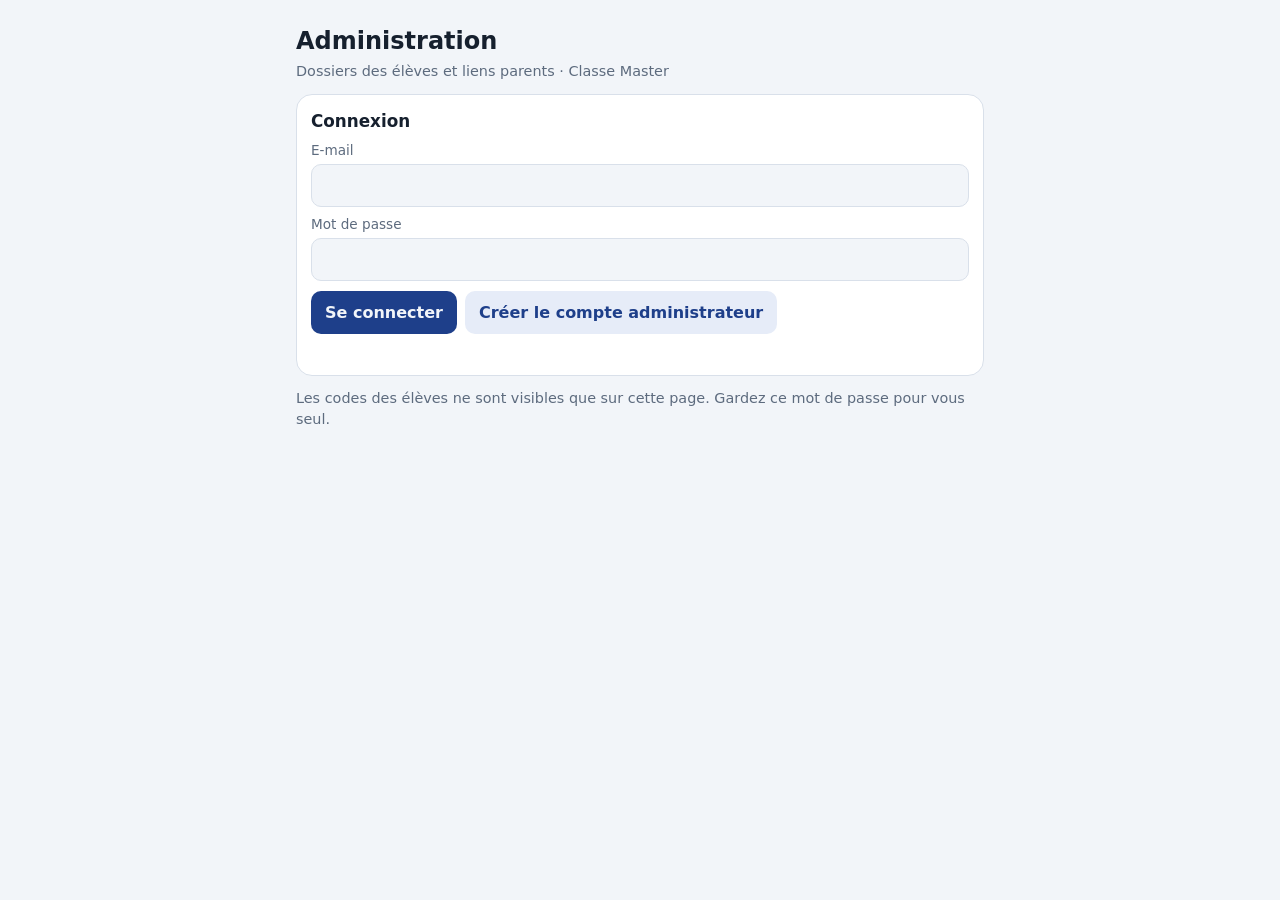
==== admin.html @ 484a2752 "Add files via upload" ====
<!DOCTYPE html>
<html lang="fr">
<head>
<meta charset="utf-8">
<meta http-equiv="Content-Security-Policy" content="default-src 'self'; script-src 'self' 'unsafe-inline'; style-src 'self' 'unsafe-inline' https://fonts.googleapis.com; font-src 'self' https://fonts.gstatic.com; img-src 'self' data: blob:; connect-src 'self' https://wnlsxtmekyvtizdwxxuc.supabase.co wss://wnlsxtmekyvtizdwxxuc.supabase.co; object-src 'none'; base-uri 'self'; form-action 'self'">
<meta name="viewport" content="width=device-width, initial-scale=1">
<meta name="robots" content="noindex, nofollow">
<meta name="referrer" content="no-referrer">
<meta name="theme-color" content="#1E3F8A">
<title>Administration · Classe Master</title>
<link rel="icon" type="image/svg+xml" href="icons/icon.svg">
<style>
:root{--bg:#f2f5f9;--surface:#fff;--ink:#16202e;--mute:#5d6b7e;--line:#d9e0ea;--p:#1f7a4d;--a:#b42b3a;--accent:#1E3F8A;--soft:#e6ecf8;color-scheme:light}
@media (prefers-color-scheme:dark){:root{--bg:#0c1424;--surface:#192232;--ink:#e8edf5;--mute:#9aa8bc;--line:#2b3850;--p:#5fd08e;--a:#ff8591;--accent:#8fb0f5;--soft:#22304a;color-scheme:dark}}
*{box-sizing:border-box}
body{margin:0;background:var(--bg);color:var(--ink);font:16px/1.45 "Figtree","Atkinson Hyperlegible",system-ui,-apple-system,"Segoe UI",sans-serif}
main{max-width:720px;margin:0 auto;padding:16px 16px 48px}
h1{font-size:1.5rem;margin:8px 0 2px}h2{font-size:1.05rem;margin:0 0 8px}
.sub{color:var(--mute);font-size:.9rem;margin:0}
.card{background:var(--surface);border:1px solid var(--line);border-radius:16px;padding:14px;margin:12px 0}
input,textarea,select{width:100%;font:inherit;color:var(--ink);background:var(--bg);border:1px solid var(--line);border-radius:10px;padding:9px 10px;min-height:42px}
textarea{min-height:110px;resize:vertical}
label{display:block;font-size:.85rem;color:var(--mute);margin:8px 0 3px}
.btn{font:inherit;border:0;border-radius:10px;padding:10px 14px;min-height:42px;background:var(--accent);color:var(--bg);font-weight:700;cursor:pointer}
.btn.ghost{background:var(--soft);color:var(--accent)}
.btn.warn{background:var(--soft);color:var(--a)}
.btn:disabled{opacity:.5;cursor:default}
.bs{display:flex;gap:8px;flex-wrap:wrap;margin-top:10px}
.st{border-top:1px solid var(--line);padding:12px 0}
.st:first-of-type{border-top:0}
.st b{font-size:1.02rem}
.cd{font:700 1.05rem/1.2 ui-monospace,Menlo,Consolas,monospace;letter-spacing:.04em;background:var(--soft);border-radius:8px;padding:6px 10px;display:inline-block;margin:6px 0}
.st .bs .btn{padding:7px 11px;min-height:38px;font-size:.88rem}
#msg{min-height:1.3em;margin:8px 0 0}
.top{display:flex;justify-content:space-between;align-items:center;gap:10px}
#pr{display:none}
.cards-grid{font-size:0}
.card-p{border:1px dashed #555;border-radius:4mm;padding:4mm;display:inline-flex;width:calc(50% - 4mm);margin:0 4mm 6mm 0;vertical-align:top;gap:4mm;align-items:center;break-inside:avoid;page-break-inside:avoid;color:#000;background:#fff;font-size:10pt;box-sizing:border-box}
.cp-t{position:absolute;width:1px;height:1px;overflow:hidden}
.cp-q svg{width:34mm;height:34mm;display:block}
.cp-c{font:700 13pt ui-monospace,Menlo,Consolas,monospace;letter-spacing:.05em;margin:2mm 0}
.cp-i small{display:block;font-size:8pt;color:#333}
@media print{body{background:#fff}main>*:not(#pr){display:none!important}#pr{display:block}@page{size:A4;margin:10mm}}
</style>
</head>
<body>
<main id="app"><p class="sub" style="text-align:center;margin-top:40px">Chargement…</p></main>
<script src="js/vendor/supabase.js"></script>
<script src="js/supabase.js"></script>
<script src="js/qr.js"></script>
<script>
(function(){
  var app=document.getElementById("app"),AL="ABCDEFGHJKMNPQRSTUVWXYZ23456789",rows=[],filt="",shown={},me=null,asg=[],qtxt="",lim=50,ed={};
  function esc(s){return String(s==null?"":s).replace(/[&<>"']/g,function(c){return{"&":"&amp;","<":"&lt;",">":"&gt;",'"':"&quot;","'":"&#39;"}[c];});}
  function nrm(x){return String(x).normalize("NFD").replace(/[\u0300-\u036f]/g,"").toLowerCase().trim();}
  /* Aléatoire de qualité cryptographique, sans O/0/I/1/L ; 248 = 31×8 : pas de biais */
  function gen(n){var o="",a=new Uint8Array(32),i;while(o.length<n){crypto.getRandomValues(a);for(i=0;i<a.length&&o.length<n;i++)if(a[i]<248)o+=AL.charAt(a[i]%31);}return o;}
  function fmt(k){return String(k).replace(/(.{4})(?=.)/g,"$1-");}
  function link(code){return new URL("parent.html?c="+encodeURIComponent(code),location.href).href;}
  function intl(v){var d=String(v||"").replace(/[^\d+]/g,""),plus=d.charAt(0)==="+";d=d.replace(/\D/g,"");if(!d)return"";if(!plus){if(d.slice(0,2)==="00")d=d.slice(2);else if(d.slice(0,3)!=="242"||d.length<11)d="242"+d;}return d.length>=8&&d.length<=15?d:"";}
  function say(t){var e=document.getElementById("msg");if(e)e.textContent=t;}
  function fail(e){return"Échec : "+((e&&e.message)||"erreur")+(/registry_students|relation|schema/i.test((e&&e.message)||"")?" — exécutez d’abord supabase/partage-admin.sql dans Supabase.":"");}
  function download(name,txt){var b=new Blob(["\ufeff"+txt],{type:"text/csv"}),a=document.createElement("a");a.href=URL.createObjectURL(b);a.download=name;document.body.appendChild(a);a.click();a.remove();}
  function q(x){return'"'+String(x).replace(/"/g,'""')+'"';}

  /* ---------- Connexion ---------- */
  function login(note){
    app.innerHTML='<h1>Administration</h1><p class="sub">Dossiers des élèves et liens parents · Classe Master</p><div class="card"><h2>Connexion</h2><label for="em">E-mail</label><input id="em" type="email" autocomplete="username"><label for="pw">Mot de passe</label><input id="pw" type="password" autocomplete="current-password"><div class="bs"><button class="btn" id="in">Se connecter</button><button class="btn ghost" id="up">Créer le compte administrateur</button></div><p class="sub" id="msg" role="status">'+esc(note||"")+'</p></div><p class="sub">Les codes des élèves ne sont visibles que sur cette page. Gardez ce mot de passe pour vous seul.</p>';
    function go(create){
      var em=document.getElementById("em").value.trim(),pw=document.getElementById("pw").value;
      if(!em||!pw){say("Entrez l’e-mail et le mot de passe.");return;}
      say("Connexion…");
      var p=create?sb.auth.signUp({email:em,password:pw}):sb.auth.signInWithPassword({email:em,password:pw});
      p.then(function(r){
        if(r.error){say(r.error.code==="invalid_credentials"?"E-mail ou mot de passe incorrect.":(r.error.message||"Échec de la connexion."));return;}
        if(!r.data||!r.data.session){say("Compte créé : confirmez l’e-mail reçu puis connectez-vous.");return;}
        me=r.data.session.user;guard();
      },function(){say("Pas d’internet.");});
    }
    document.getElementById("in").onclick=function(){go(false);};
    document.getElementById("up").onclick=function(){go(true);};
  }

  /* ---------- Contrôle d'accès : seuls les comptes de public.admin_users entrent (voir supabase/acces-admin.sql) ---------- */
  function guard(){
    sb.rpc("is_admin").then(function(r){
      if(r.error){load();return;}   /* acces-admin.sql pas encore exécuté : comportement d'avant */
      if(r.data===true){load();return;}
      app.innerHTML='<div style="text-align:center;padding:40px 10px"><h1>Accès réservé</h1><p class="sub">Le compte '+esc((me&&me.email)||"")+' n’a pas accès au mode administrateur.</p><div class="bs" style="justify-content:center"><a class="btn ghost" href="./" style="text-decoration:none">← Retour à l’application</a><button class="btn" id="out2">Changer de compte</button></div></div>';
      document.getElementById("out2").onclick=function(){sb.auth.signOut().then(function(){me=null;rows=[];login("Déconnecté.");});};
    },function(){login("Pas d’internet.");});
  }

  /* ---------- Chargement ---------- */
  function load(){
    rows=[];
    (function page(from){
      sb.from("registry_students").select("id,name,class_label,ref,code,phone").order("class_label").order("name").range(from,from+999).then(function(r){
        if(r.error){main();say(fail(r.error));return;}
        rows=rows.concat(r.data||[]);
        if((r.data||[]).length===1000)page(from+1000);else loadAsg();
      },function(){main();say("Pas d’internet.");});
    })(0);
  }
  function loadAsg(){
    sb.rpc("admin_assignments").then(function(r){asg=r.error?[]:(r.data||[]);main();},function(){asg=[];main();});
  }
  function classes(){var o={};rows.forEach(function(r){o[r.class_label||""]=1;});return Object.keys(o).sort(function(a,b){return a.localeCompare(b,"fr");});}
  function view(){var t=nrm(qtxt);return rows.filter(function(r){return(filt==="__all"||filt===""?true:(r.class_label||"")===filt)&&(!t||nrm(r.name).indexOf(t)>=0||nrm(r.class_label||"").indexOf(t)>=0);});}

  /* ---------- Page principale ---------- */
  function main(){
    var cl=classes(),V=view(),keep=document.activeElement&&document.activeElement.id==="qs";
    var h='<div class="top"><div><h1>Administration</h1><p class="sub">'+rows.length+' élève'+(rows.length>1?"s":"")+' · '+esc((me&&me.email)||"")+'</p></div><div class="bs" style="margin:0"><a class="btn ghost" href="./" style="text-decoration:none;display:inline-flex;align-items:center">← Application</a><button class="btn ghost" id="out">Se déconnecter</button></div></div>';
    h+='<div class="card"><h2>Reprendre mes classes existantes</h2><p class="sub" style="margin:0">Crée automatiquement un dossier, avec son code, pour chaque élève déjà présent dans les classes de ce compte (classes archivées exclues). Les élèves déjà créés sont ignorés.</p><div class="bs"><button class="btn" id="imp">Attribuer un code à tous mes élèves</button></div></div>';
    h+='<div class="card"><h2>Ajouter des élèves</h2><p class="sub" style="margin:0 0 6px">Un élève par ligne : <b>Nom;Classe</b> (la classe est facultative). Chaque élève reçoit automatiquement son code secret.</p>'+
      '<label for="dc">Classe pour les lignes sans classe</label><input id="dc" type="text" placeholder="ex. 2nde C" autocomplete="off">'+
      '<label for="ta">Liste</label><textarea id="ta" placeholder="Jean Kimbembe;2nde C&#10;Marie Ngoma;2nde C"></textarea>'+
      '<div class="bs"><button class="btn" id="add">Créer les dossiers</button><label class="btn ghost" style="margin:0;display:inline-block" for="fl">Charger un fichier CSV</label><input id="fl" type="file" accept=".csv,.tsv,.txt,text/csv,text/plain" style="display:none"></div></div>';
    h+='<div class="card"><h2>Enseignants</h2><p class="sub" style="margin:0 0 6px">Un enseignant ne peut lier ses élèves et lire leur code que si vous les lui affectez ici (par l’e-mail de son compte Classe Master).</p>'+
      '<label for="te">E-mail de l’enseignant</label><input id="te" type="email" autocomplete="off" placeholder="enseignant@exemple.com">'+
      '<label for="tc">Classe</label><select id="tc"><option value="">Tous les élèves</option>'+cl.map(function(c){return'<option value="'+esc(c)+'">'+esc(c||"(sans classe)")+'</option>';}).join("")+'</select>'+
      '<div class="bs"><button class="btn" id="tas"'+(rows.length?"":" disabled")+'>Affecter</button></div>'+
      (asg.length?'<div style="margin-top:12px">'+asg.map(function(a,i){return'<div class="st" style="padding:8px 0;display:flex;justify-content:space-between;align-items:center;gap:8px"><span><b>'+esc(a.email)+'</b><br><span class="sub">'+esc(a.class_label||"(sans classe)")+' · '+a.n+' élève'+(a.n>1?"s":"")+'</span></span><button class="btn warn" style="min-height:36px;padding:6px 10px" data-un="'+i+'">Retirer</button></div>';}).join("")+'</div>':'<p class="sub" style="margin-top:10px">Aucune affectation.</p>')+'</div>';
    h+='<div class="card"><h2>Élèves</h2><label for="ft">Classe</label><select id="ft"><option value="__all">Toutes les classes</option>'+cl.map(function(c){return'<option value="'+esc(c)+'"'+(filt===c?" selected":"")+'>'+esc(c||"(sans classe)")+'</option>';}).join("")+'</select>'+
      '<label for="qs">Rechercher (nom ou classe)</label><input id="qs" type="search" autocomplete="off" value="'+esc(qtxt)+'" placeholder="ex. Kimbembe">'+
      '<p class="sub" style="margin:6px 0 0">'+V.length+' élève'+(V.length>1?"s":"")+(V.length>lim?" · "+lim+" affichés":"")+'</p>'+
      '<div class="bs"><button class="btn" id="cards"'+(V.length?"":" disabled")+'>Imprimer les cartes de codes (QR)</button><button class="btn warn" id="rotall"'+(V.length?"":" disabled")+'>Nouveaux codes pour cette sélection</button></div>'+
      '<div class="bs"><button class="btn ghost" id="ex1"'+(V.length?"":" disabled")+'>Liste pour les enseignants (sans code)</button><button class="btn ghost" id="ex2"'+(V.length?"":" disabled")+'>Liste confidentielle (avec codes)</button></div>'+
      '<p class="sub" style="margin-top:8px">La liste enseignants contient Nom, Classe et Réf : la Réf ne permet rien lire. Chaque enseignant l’importe dans sa classe.</p>';
    if(!V.length)h+='<p class="sub" style="margin-top:12px">Aucun élève.</p>';
    V.slice(0,lim).forEach(function(r){
      var open=!!shown[r.id];
      h+='<div class="st">'+(ed[r.id]?'<label for="en'+r.id+'">Nom</label><input id="en'+r.id+'" type="text" value="'+esc(r.name)+'" maxlength="120"><label for="ec'+r.id+'">Classe</label><input id="ec'+r.id+'" type="text" value="'+esc(r.class_label||"")+'" maxlength="80"><div class="bs"><button class="btn" data-act="save" data-id="'+r.id+'">Enregistrer</button><button class="btn ghost" data-act="cancel" data-id="'+r.id+'">Annuler</button></div>':'<b>'+esc(r.name)+'</b> <span class="sub">'+esc(r.class_label||"")+'</span> <button class="btn ghost" style="min-height:30px;padding:3px 9px;font-size:.8rem" data-act="edit" data-id="'+r.id+'">Modifier</button>')+
        (open?'<div><span class="cd">'+esc(fmt(r.code))+'</span></div>':'')+
        '<label for="ph'+r.id+'">Téléphone du parent (facultatif)</label><input id="ph'+r.id+'" type="tel" inputmode="tel" data-ph="'+r.id+'" value="'+esc(r.phone||"")+'" placeholder="06 123 45 67">'+
        '<div class="bs"><button class="btn ghost" data-act="show" data-id="'+r.id+'">'+(open?"Masquer le code":"Afficher le code")+'</button><button class="btn" data-act="wa" data-id="'+r.id+'">WhatsApp</button><button class="btn ghost" data-act="cp" data-id="'+r.id+'">Copier le lien</button><button class="btn warn" data-act="rot" data-id="'+r.id+'">Nouveau code</button><button class="btn warn" data-act="del" data-id="'+r.id+'">Supprimer</button></div></div>';
    });
    if(V.length>lim)h+='<div class="bs"><button class="btn ghost" id="more">Afficher 50 de plus</button></div>';
    h+='</div><p class="sub" id="msg" role="status"></p><div id="pr" aria-hidden="true"></div>';
    app.innerHTML=h;
    bind();
    if(keep){var qi=document.getElementById("qs");if(qi){qi.focus();var L=qi.value.length;try{qi.setSelectionRange(L,L);}catch(e){}}}
  }
  function get(id){return rows.find(function(r){return r.id===id;});}

  function bind(){
    document.getElementById("out").onclick=function(){sb.auth.signOut().then(function(){me=null;rows=[];login("Déconnecté.");});};
    document.getElementById("ft").onchange=function(e){filt=e.target.value;lim=50;main();};
    document.getElementById("qs").oninput=function(e){qtxt=e.target.value;lim=50;main();};
    var mo=document.getElementById("more");if(mo)mo.onclick=function(){lim+=50;main();};
    document.getElementById("cards").onclick=printCards;
    document.getElementById("rotall").onclick=rotAll;
    document.getElementById("fl").onchange=function(e){
      var f=e.target.files&&e.target.files[0];if(!f)return;
      var fr=new FileReader();fr.onload=function(){document.getElementById("ta").value=String(fr.result).replace(/^\ufeff/,"");say("Fichier chargé : vérifiez la liste puis touchez « Créer les dossiers ».");};fr.onerror=function(){say("Impossible de lire ce fichier.");};fr.readAsText(f);e.target.value="";
    };
    document.getElementById("tas").onclick=function(){
      var em=document.getElementById("te").value.trim(),cs=document.getElementById("tc").value;
      if(!/^\S+@\S+\.\S+$/.test(em)){say("Entrez l’e-mail du compte de l’enseignant.");return;}
      say("Affectation…");
      sb.rpc("admin_assign",{p_email:em,p_class:cs}).then(function(r){
        if(r.error){say(/unknown teacher/i.test(r.error.message||"")?"Aucun compte avec cet e-mail : l’enseignant doit d’abord créer son compte Classe Master.":/not admin/i.test(r.error.message||"")?"Ce compte n’est pas administrateur.":fail(r.error)+(/admin_assign|function/i.test(r.error.message||"")?" — exécutez d’abord supabase/securite-v32.sql dans Supabase.":""));return;}
        loadAsg();setTimeout(function(){say(r.data+" élève"+(r.data>1?"s":"")+" affecté"+(r.data>1?"s":"")+" à "+em+".");},400);
      },function(){say("Pas d’internet.");});
    };
    document.querySelectorAll("[data-un]").forEach(function(b){b.onclick=function(){
      var a=asg[+b.dataset.un];if(!a||!confirm("Retirer "+a.email+" de "+(a.class_label||"(sans classe)")+" ?"))return;
      sb.rpc("admin_unassign",{p_email:a.email,p_class:a.class_label||""}).then(function(r){if(r.error){say(fail(r.error));return;}loadAsg();},function(){say("Pas d’internet.");});
    };});
    document.getElementById("add").onclick=add;
    document.getElementById("imp").onclick=importMine;
    document.getElementById("ex1").onclick=function(){var L=["Nom;Classe;Réf"];view().forEach(function(r){L.push([q(r.name),q(r.class_label||""),r.ref].join(";"));});download("liste-enseignants"+(filt&&filt!=="__all"?"-"+filt.replace(/[^\w-]+/g,"_"):"")+".csv",L.join("\r\n"));say("Liste enseignants créée (sans code).");};
    document.getElementById("ex2").onclick=function(){var L=["Nom;Classe;Code;Lien"];view().forEach(function(r){L.push([q(r.name),q(r.class_label||""),fmt(r.code),link(r.code)].join(";"));});download("liste-confidentielle"+(filt&&filt!=="__all"?"-"+filt.replace(/[^\w-]+/g,"_"):"")+".csv",L.join("\r\n"));say("Liste confidentielle créée : ne la transmettez pas aux enseignants.");};
    app.onchange=function(e){
      var id=e.target.dataset&&e.target.dataset.ph;if(!id)return;
      var r=get(id),v=e.target.value.trim();if(!r)return;
      if(v&&!intl(v)){say("Ce numéro ne semble pas valide.");return;}
      sb.from("registry_students").update({phone:v}).eq("id",id).then(function(x){if(x.error)say(fail(x.error));else{r.phone=v;say("Numéro enregistré.");}});
    };
    app.onclick=function(e){
      var b=e.target.closest("[data-act]");if(!b)return;
      var r=get(b.dataset.id),act=b.dataset.act;if(!r)return;
      if(act==="show"){shown[r.id]=!shown[r.id];main();return;}
      if(act==="edit"){ed[r.id]=true;main();return;}
      if(act==="cancel"){delete ed[r.id];main();return;}
      if(act==="save"){
        var nn=document.getElementById("en"+r.id).value.trim(),nc2=document.getElementById("ec"+r.id).value.trim();
        if(!nn){say("Le nom ne peut pas être vide.");return;}
        var kk=nrm(nn)+"|"+nrm(nc2);
        if(rows.some(function(y){return y.id!==r.id&&nrm(y.name)+"|"+nrm(y.class_label||"")===kk;})){say("Un élève de même nom existe déjà dans cette classe.");return;}
        sb.from("registry_students").update({name:nn,class_label:nc2}).eq("id",r.id).then(function(x){if(x.error){say(fail(x.error));return;}r.name=nn;r.class_label=nc2;delete ed[r.id];main();say("Élève modifié.");},function(){say("Pas d’internet.");});return;
      }
      if(act==="cp"){
        var u=link(r.code),ok=function(){say("Lien copié pour "+r.name+".");};
        try{navigator.clipboard.writeText(u).then(ok,function(){say(u);});}catch(er){say(u);}return;
      }
      if(act==="wa"){
        var t=intl(r.phone),txt="Bonjour, voici le lien unique pour suivre les présences, les notes et les devoirs de "+r.name+" dans toutes les matières : "+link(r.code);
        window.open("https://wa.me/"+(t||"")+"?text="+encodeURIComponent(txt),"_blank","noopener");return;
      }
      if(act==="rot"){
        if(!confirm("Créer un nouveau code pour "+r.name+" ? L’ancien lien cessera de fonctionner : il faudra renvoyer le nouveau au parent."))return;
        var nc=gen(12);
        sb.from("registry_students").update({code:nc}).eq("id",r.id).then(function(x){if(x.error){say(fail(x.error));return;}r.code=nc;main();say("Nouveau code créé pour "+r.name+".");});return;
      }
      if(act==="del"){
        if(!confirm("Supprimer le dossier de "+r.name+" ? Son lien famille cessera de fonctionner."))return;
        sb.from("registry_students").delete().eq("id",r.id).then(function(x){if(x.error){say(fail(x.error));return;}rows=rows.filter(function(y){return y.id!==r.id;});main();say("Dossier supprimé.");});
      }
    };
  }

  /* Cartes de codes : une carte par élève (QR + code), à imprimer ou enregistrer en PDF */
  function printCards(){
    var V=view();if(!V.length)return;
    if(V.length>300&&!confirm(V.length+" cartes : l’impression peut être longue. Continuer ?"))return;
    var h='<div class="cards-grid">';
    V.forEach(function(r){
      var svg="";try{svg=QR.svg(link(r.code),150);}catch(e){}
      h+='<div class="card-p"><div class="cp-t">Classe Master · Suivi parent</div><div class="cp-q">'+svg+'</div><div class="cp-i"><b>'+esc(r.name)+'</b><br><span>'+esc(r.class_label||"")+'</span><div class="cp-c">'+esc(fmt(r.code))+'</div><small>Scannez le QR code pour voir les présences, notes et devoirs de votre enfant.</small></div></div>';
    });
    document.getElementById("pr").innerHTML=h+'</div>';
    say("Cartes prêtes : choisissez « Enregistrer en PDF » dans la fenêtre d’impression. Ces cartes contiennent des codes secrets : ne les montrez qu’aux parents concernés.");
    setTimeout(function(){window.print();},150);
  }
  /* Nouveaux codes pour tous les élèves de la sélection (les anciens liens cessent de fonctionner) */
  function rotAll(){
    var V=view();if(!V.length||!me)return;
    if(!confirm("Créer de nouveaux codes pour "+V.length+" élève"+(V.length>1?"s":"")+" ? Tous leurs anciens liens et codes cesseront de fonctionner : il faudra renvoyer les nouveaux aux parents."))return;
    var btn=document.getElementById("rotall");btn.disabled=true;say("Création des nouveaux codes…");
    var done=0;
    (function chunk(a){
      if(a>=V.length){load();setTimeout(function(){say(done+" nouveau"+(done>1?"x":"")+" code"+(done>1?"s":"")+" créé"+(done>1?"s":"")+". Imprimez ou exportez les cartes pour les redistribuer.");},500);return;}
      var part=V.slice(a,a+100),tries=0;
      (function send(){
        var recs=part.map(function(r){return{id:r.id,user_id:me.id,name:r.name,class_label:r.class_label||"",phone:r.phone||"",ref:r.ref,code:gen(12)};});
        sb.from("registry_students").upsert(recs,{onConflict:"id"}).then(function(w){
          if(w.error){if(w.error.code==="23505"&&tries++<3){send();return;}load();setTimeout(function(){say(fail(w.error)+" ("+done+" code(s) déjà renouvelé(s))");},500);return;}
          done+=part.length;chunk(a+100);
        },function(){btn.disabled=false;say("Pas d’internet ("+done+" code(s) déjà renouvelé(s)).");});
      })();
    })(0);
  }

  /* Création : un code et une référence aléatoires par élève */
  function add(){
    var dc=document.getElementById("dc").value.trim(),txt=document.getElementById("ta").value,have={},list=[],dup=0;
    rows.forEach(function(r){have[nrm(r.name)+"|"+nrm(r.class_label||"")]=1;});
    txt.split(/\r?\n/).forEach(function(l,i){
      var p=l.split(/\t|;/).map(function(x){return x.replace(/^"|"$/g,"").trim();});
      if(!p[0])return;
      if(i===0&&/^(nom|noms|eleve|eleves)$/.test(nrm(p[0])))return;   /* ligne d'en-tête */
      var cls=p[1]||dc,k=nrm(p[0])+"|"+nrm(cls);
      if(have[k]){dup++;return;}
      have[k]=1;list.push({name:p[0],class_label:cls});
    });
    if(!list.length){say(dup?"Aucun nouvel élève : "+dup+" déjà dans la liste.":"Aucun nom trouvé.");return;}
    if(!confirm(list.length+" dossier"+(list.length>1?"s":"")+" à créer"+(dup?" ("+dup+" déjà existant"+(dup>1?"s":"")+", ignoré"+(dup>1?"s":"")+")":"")+". Continuer ?"))return;
    say("Création…");document.getElementById("add").disabled=true;
    (function chunk(a){
      if(a>=list.length){document.getElementById("add").disabled=false;load();return;}
      var part=list.slice(a,a+200),tries=0;
      (function send(){
        var recs=part.map(function(x){return{name:x.name,class_label:x.class_label,ref:gen(10),code:gen(12)};});
        sb.from("registry_students").insert(recs).then(function(r){
          if(r.error){
            if(r.error.code==="23505"&&tries++<3){send();return;}   /* collision de code, quasi impossible : on retire au sort */
            document.getElementById("add").disabled=false;load();setTimeout(function(){say(fail(r.error));},400);return;
          }
          chunk(a+200);
        },function(){document.getElementById("add").disabled=false;say("Pas d’internet.");});
      })();
    })(0);
  }

  /* Reprise des classes du compte : un dossier (code + référence) par élève, sans doublon nom+classe */
  function importMine(){
    var btn=document.getElementById("imp");btn.disabled=true;say("Lecture de vos classes…");
    sb.from("classes").select("id,name,students,th").then(function(r){
      if(r.error){btn.disabled=false;say(fail(r.error));return;}
      var have={},list=[],dup=0;
      rows.forEach(function(x){have[nrm(x.name)+"|"+nrm(x.class_label||"")]=1;});
      (r.data||[]).forEach(function(c){
        if(c.th&&c.th.ar)return;
        (c.students||[]).forEach(function(st){
          if(!st||!st.name)return;
          var k=nrm(st.name)+"|"+nrm(c.name||"");
          if(have[k]){dup++;return;}
          have[k]=1;list.push({name:String(st.name).slice(0,120),class_label:String(c.name||"").slice(0,80),phone:String(st.p||"").slice(0,30)});
        });
      });
      if(!list.length){btn.disabled=false;say(dup?"Tous vos élèves ont déjà un dossier ("+dup+").":"Aucun élève trouvé dans les classes de ce compte.");return;}
      if(!confirm(list.length+" élève"+(list.length>1?"s":"")+" recevront un code"+(dup?" ("+dup+" déjà existant"+(dup>1?"s":"")+")":"")+". Continuer ?")){btn.disabled=false;say("");return;}
      say("Attribution des codes…");
      (function chunk(a){
        if(a>=list.length){load();return;}
        var part=list.slice(a,a+200),tries=0;
        (function send(){
          var recs=part.map(function(x){return{name:x.name,class_label:x.class_label,phone:x.phone,ref:gen(10),code:gen(12)};});
          sb.from("registry_students").insert(recs).then(function(w){
            if(w.error){if(w.error.code==="23505"&&tries++<3){send();return;}load();setTimeout(function(){say(fail(w.error));},400);return;}
            chunk(a+200);
          },function(){btn.disabled=false;say("Pas d’internet.");});
        })();
      })(0);
    },function(){btn.disabled=false;say("Pas d’internet.");});
  }

  if(!sb){app.innerHTML='<div style="text-align:center;padding:40px 10px"><h1>Indisponible</h1><p class="sub">La connexion au serveur n’est pas configurée.</p></div>';return;}
  sb.auth.getSession().then(function(r){
    var s=r&&r.data&&r.data.session;
    if(s){me=s.user;guard();}else login();
  },function(){login("Pas d’internet.");});
})();
</script>
</body>
</html>
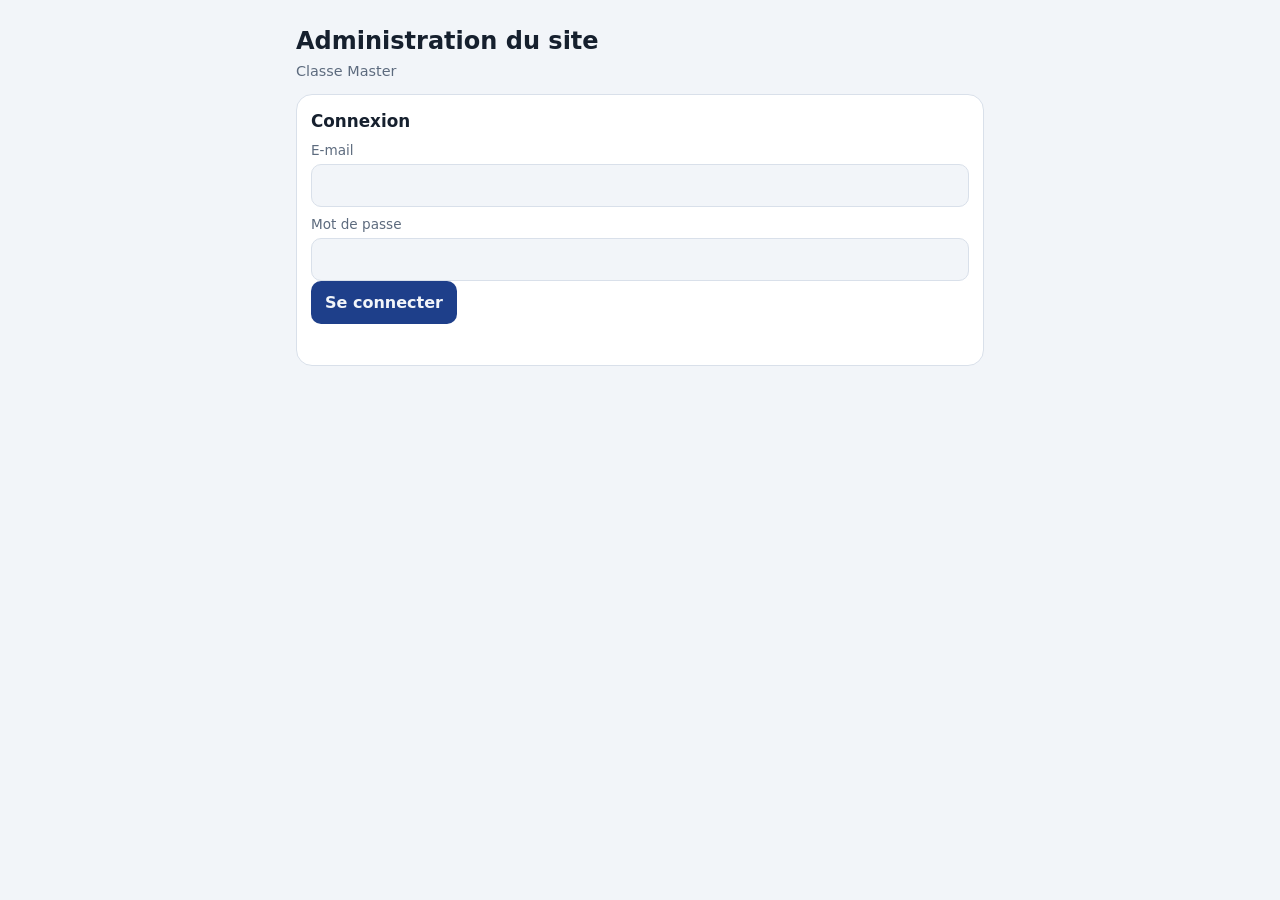
==== commit c4057730: "Add files via upload" ====
--- a/admin.html
+++ b/admin.html
@@ -4,10 +4,10 @@
 <meta charset="utf-8">
 <meta http-equiv="Content-Security-Policy" content="default-src 'self'; script-src 'self' 'unsafe-inline'; style-src 'self' 'unsafe-inline' https://fonts.googleapis.com; font-src 'self' https://fonts.gstatic.com; img-src 'self' data: blob:; connect-src 'self' https://wnlsxtmekyvtizdwxxuc.supabase.co wss://wnlsxtmekyvtizdwxxuc.supabase.co; object-src 'none'; base-uri 'self'; form-action 'self'">
 <meta name="viewport" content="width=device-width, initial-scale=1">
-<meta name="robots" content="noindex, nofollow">
+<meta name="robots" content="noindex, nofollow, noarchive">
 <meta name="referrer" content="no-referrer">
 <meta name="theme-color" content="#1E3F8A">
-<title>Administration · Classe Master</title>
+<title>Administration du site · Classe Master</title>
 <link rel="icon" type="image/svg+xml" href="icons/icon.svg">
 <style>
 :root{--bg:#f2f5f9;--surface:#fff;--ink:#16202e;--mute:#5d6b7e;--line:#d9e0ea;--p:#1f7a4d;--a:#b42b3a;--accent:#1E3F8A;--soft:#e6ecf8;color-scheme:light}
@@ -30,10 +30,35 @@
 .st:first-of-type{border-top:0}
 .st b{font-size:1.02rem}
 .cd{font:700 1.05rem/1.2 ui-monospace,Menlo,Consolas,monospace;letter-spacing:.04em;background:var(--soft);border-radius:8px;padding:6px 10px;display:inline-block;margin:6px 0}
-.st .bs .btn{padding:7px 11px;min-height:38px;font-size:.88rem}
+.tiles{display:grid;grid-template-columns:repeat(auto-fill,minmax(130px,1fr));gap:10px;margin:8px 0 4px}
+.tile{font:inherit;text-align:left;background:var(--surface);color:var(--ink);border:1px solid var(--line);border-radius:16px;padding:14px 12px;min-height:92px;display:flex;flex-direction:column;justify-content:space-between;gap:10px;cursor:pointer;box-shadow:0 2px 8px rgba(10,18,34,.07)}
+.tile .tn{font-size:1.25rem;font-weight:800;color:var(--accent)}
+.stc{background:var(--surface);border:1px solid var(--line);border-radius:16px;padding:14px;margin:12px 0;box-shadow:0 2px 8px rgba(10,18,34,.07)}
+.cdb{display:flex;align-items:center;gap:10px;flex-wrap:wrap;margin:6px 0}
+.lvl{margin:18px 0 4px;font-size:1.02rem}
+details.card .card{border:0;border-top:1px solid var(--line);border-radius:0;padding:12px 0 4px;margin:12px 0 0}
+.st .bs .btn,.stc .bs .btn{padding:7px 11px;min-height:38px;font-size:.88rem}
+.kpis{display:grid;grid-template-columns:repeat(auto-fill,minmax(105px,1fr));gap:8px;margin:10px 0 4px}
+.kpi{background:var(--soft);border-radius:12px;padding:10px 6px;text-align:center}
+.kpi b{display:block;font-size:1.35rem;line-height:1.15}.kpi span{font-size:.74rem;color:var(--mute)}
+.dh{font-size:.98rem;margin:16px 0 4px}
+.rtk{display:flex;align-items:center;gap:10px;margin:8px 0}.rtk input{width:20px;height:20px;flex:none}
+.dr{display:flex;justify-content:space-between;align-items:center;gap:10px;width:100%;text-align:left;font:inherit;color:var(--ink);background:none;border:0;border-top:1px solid var(--line);padding:9px 0}
+.dr:first-of-type{border-top:0}.dr small{display:block;color:var(--mute);font-size:.82rem}
+button.dr{cursor:pointer}
+.tg{border-radius:999px;padding:1px 9px;font-size:.78rem;font-weight:700;white-space:nowrap;background:var(--soft);color:var(--accent)}
+.tg.bad{background:rgba(180,43,58,.14);color:var(--a)}.tg.ok{background:rgba(31,122,77,.14);color:var(--p)}
+.tb2{display:flex;gap:6px;overflow-x:auto;margin:6px 0 8px;padding-bottom:2px}
+.tb2 .btn{flex:0 0 auto;min-height:38px;padding:7px 13px;font-size:.9rem}
+.pb{height:6px;border-radius:9px;background:var(--soft);margin-top:6px;overflow:hidden}.pb i{display:block;height:100%;background:var(--accent);border-radius:9px}
 #msg{min-height:1.3em;margin:8px 0 0}
 .top{display:flex;justify-content:space-between;align-items:center;gap:10px}
 #pr{display:none}
+.dd summary{cursor:pointer;font-weight:700;margin:8px 0 2px}
+.al{display:flex;flex-wrap:wrap;gap:6px;align-items:center;margin:8px 0;padding:8px 10px;border-radius:12px;background:rgba(180,43,58,.1)}.al b{color:var(--a);margin-right:4px}.al .btn{min-height:34px;padding:5px 10px;font-size:.85rem}
+.rp{color:#000;background:#fff;font:9pt/1.35 system-ui,-apple-system,"Segoe UI",sans-serif}.rp h2{font-size:14pt;margin:0 0 1.5mm;color:#000}.rp h3{font-size:10.5pt;margin:5mm 0 1.5mm;color:#000}.rp p{margin:0 0 2mm;color:#000}
+.rpt{width:100%;border-collapse:collapse;font-size:7.5pt;margin-bottom:3mm;color:#000}.rpt th,.rpt td{border:1px solid #888;padding:1.1mm 1.5mm;text-align:left;vertical-align:top}.rpt th{background:#e6ecf8}.rpt tr{break-inside:avoid}
+.sig{display:flex;justify-content:space-between;gap:12mm;margin-top:16mm;font-size:9pt}.sig span{border-top:1px solid #000;padding-top:1mm;min-width:60mm}
 .cards-grid{font-size:0}
 .card-p{border:1px dashed #555;border-radius:4mm;padding:4mm;display:inline-flex;width:calc(50% - 4mm);margin:0 4mm 6mm 0;vertical-align:top;gap:4mm;align-items:center;break-inside:avoid;page-break-inside:avoid;color:#000;background:#fff;font-size:10pt;box-sizing:border-box}
 .cp-t{position:absolute;width:1px;height:1px;overflow:hidden}
@@ -41,272 +66,203 @@
 .cp-c{font:700 13pt ui-monospace,Menlo,Consolas,monospace;letter-spacing:.05em;margin:2mm 0}
 .cp-i small{display:block;font-size:8pt;color:#333}
 @media print{body{background:#fff}main>*:not(#pr){display:none!important}#pr{display:block}@page{size:A4;margin:10mm}}
+.kpis{display:grid;grid-template-columns:repeat(4,1fr);gap:6px;text-align:center;padding:14px 8px}.kpis b{font-size:1.4rem;display:block}.kpis span{font-size:.75rem;color:var(--mute,#667)}
+.flt{display:flex;gap:8px;margin:0 0 12px}.flt button{flex:1;min-height:44px;padding:0 6px;border:1.5px solid var(--line,#d6deea);border-radius:999px;background:var(--surface,#fff);color:inherit;font:inherit;font-weight:700;font-size:.8rem}.flt button[aria-pressed=true]{background:#14275C;border-color:#14275C;color:#fff}
 </style>
+<link rel="stylesheet" href="https://fonts.googleapis.com/css2?family=Fraunces:wght@600;700&display=swap">
+<link rel="stylesheet" href="css/carnet.css">
 </head>
 <body>
 <main id="app"><p class="sub" style="text-align:center;margin-top:40px">Chargement…</p></main>
 <script src="js/vendor/supabase.js"></script>
 <script src="js/supabase.js"></script>
-<script src="js/qr.js"></script>
 <script>
+/* Administration du site : réservée aux administrateurs de Classe Master (table plateforme_admins, vérifiée par le serveur).
+   Aucun lien de l'application ne mène ici : on tape l'adresse de cette page. Pour tout autre compte, la page ne montre rien.
+   Les classes, les élèves et les salles des établissements ne sont jamais renvoyés par le serveur à cette page. */
 (function(){
-  var app=document.getElementById("app"),AL="ABCDEFGHJKMNPQRSTUVWXYZ23456789",rows=[],filt="",shown={},me=null,asg=[],qtxt="",lim=50,ed={};
+  var app=document.getElementById("app"),me=null,L=null,U=null,C=null,vue="etab",od=null,CODES={},filt="tous",qtxt="",busy=false;
   function esc(s){return String(s==null?"":s).replace(/[&<>"']/g,function(c){return{"&":"&amp;","<":"&lt;",">":"&gt;",'"':"&quot;","'":"&#39;"}[c];});}
-  function nrm(x){return String(x).normalize("NFD").replace(/[\u0300-\u036f]/g,"").toLowerCase().trim();}
-  /* Aléatoire de qualité cryptographique, sans O/0/I/1/L ; 248 = 31×8 : pas de biais */
-  function gen(n){var o="",a=new Uint8Array(32),i;while(o.length<n){crypto.getRandomValues(a);for(i=0;i<a.length&&o.length<n;i++)if(a[i]<248)o+=AL.charAt(a[i]%31);}return o;}
-  function fmt(k){return String(k).replace(/(.{4})(?=.)/g,"$1-");}
-  function link(code){return new URL("parent.html?c="+encodeURIComponent(code),location.href).href;}
-  function intl(v){var d=String(v||"").replace(/[^\d+]/g,""),plus=d.charAt(0)==="+";d=d.replace(/\D/g,"");if(!d)return"";if(!plus){if(d.slice(0,2)==="00")d=d.slice(2);else if(d.slice(0,3)!=="242"||d.length<11)d="242"+d;}return d.length>=8&&d.length<=15?d:"";}
-  function say(t){var e=document.getElementById("msg");if(e)e.textContent=t;}
-  function fail(e){return"Échec : "+((e&&e.message)||"erreur")+(/registry_students|relation|schema/i.test((e&&e.message)||"")?" — exécutez d’abord supabase/partage-admin.sql dans Supabase.":"");}
-  function download(name,txt){var b=new Blob(["\ufeff"+txt],{type:"text/csv"}),a=document.createElement("a");a.href=URL.createObjectURL(b);a.download=name;document.body.appendChild(a);a.click();a.remove();}
-  function q(x){return'"'+String(x).replace(/"/g,'""')+'"';}
-
-  /* ---------- Connexion ---------- */
+  function say(t){var e=document.getElementById("msg");if(e)e.textContent=t||"";}
+  function frErr(e){var m=String((e&&e.message)||e||"").toLowerCase(),st=e&&e.status;
+    if(navigator.onLine===false||st===0||/failed to fetch|networkerror|load failed|network request/.test(m))return"pas de connexion internet";
+    if(st===401||/jwt|not authenticated|invalid token/.test(m))return"votre session a expiré, reconnectez-vous";
+    if(/not allowed|permission denied|row-level security/.test(m))return"action réservée à l’administrateur du site";
+    if(/does not exist|could not find the|schema cache/.test(m))return"élément absent côté serveur (exécutez validation-etablissements-v63.sql, validation-reversible-v70.sql puis aide-chefs-v72.sql puis contact-v73.sql)";
+    return"erreur inattendue";}
+  function notFound(){app.innerHTML='<div style="text-align:center;padding:60px 10px"><h1>Page introuvable</h1><p class="sub"><a href="index.html">Retour à l’accueil</a></p></div>';}
   function login(note){
-    app.innerHTML='<h1>Administration</h1><p class="sub">Dossiers des élèves et liens parents · Classe Master</p><div class="card"><h2>Connexion</h2><label for="em">E-mail</label><input id="em" type="email" autocomplete="username"><label for="pw">Mot de passe</label><input id="pw" type="password" autocomplete="current-password"><div class="bs"><button class="btn" id="in">Se connecter</button><button class="btn ghost" id="up">Créer le compte administrateur</button></div><p class="sub" id="msg" role="status">'+esc(note||"")+'</p></div><p class="sub">Les codes des élèves ne sont visibles que sur cette page. Gardez ce mot de passe pour vous seul.</p>';
-    function go(create){
+    app.innerHTML='<h1>Administration du site</h1><p class="sub">Classe Master</p><div class="card"><h2>Connexion</h2><label for="em">E-mail</label><input id="em" type="email" autocomplete="username"><label for="pw">Mot de passe</label><input id="pw" type="password" autocomplete="current-password"><div class="bar"><button class="btn" id="in">Se connecter</button></div><p class="sub" id="msg" role="status">'+esc(note||"")+'</p></div>';
+    function go(){
       var em=document.getElementById("em").value.trim(),pw=document.getElementById("pw").value;
       if(!em||!pw){say("Entrez l’e-mail et le mot de passe.");return;}
       say("Connexion…");
-      var p=create?sb.auth.signUp({email:em,password:pw}):sb.auth.signInWithPassword({email:em,password:pw});
-      p.then(function(r){
-        if(r.error){say(r.error.code==="invalid_credentials"?"E-mail ou mot de passe incorrect.":(r.error.message||"Échec de la connexion."));return;}
-        if(!r.data||!r.data.session){say("Compte créé : confirmez l’e-mail reçu puis connectez-vous.");return;}
+      sb.auth.signInWithPassword({email:em,password:pw}).then(function(r){
+        if(r.error||!r.data||!r.data.session){say(r.error&&r.error.code!=="invalid_credentials"?"Échec de la connexion : "+frErr(r.error):"E-mail ou mot de passe incorrect.");return;}
         me=r.data.session.user;guard();
       },function(){say("Pas d’internet.");});
     }
-    document.getElementById("in").onclick=function(){go(false);};
-    document.getElementById("up").onclick=function(){go(true);};
-  }
-
-  /* ---------- Contrôle d'accès : seuls les comptes de public.admin_users entrent (voir supabase/acces-admin.sql) ---------- */
+    document.getElementById("in").onclick=go;
+    document.getElementById("pw").onkeydown=function(e){if(e.key==="Enter")go();};
+  }
   function guard(){
-    sb.rpc("is_admin").then(function(r){
-      if(r.error){load();return;}   /* acces-admin.sql pas encore exécuté : comportement d'avant */
-      if(r.data===true){load();return;}
-      app.innerHTML='<div style="text-align:center;padding:40px 10px"><h1>Accès réservé</h1><p class="sub">Le compte '+esc((me&&me.email)||"")+' n’a pas accès au mode administrateur.</p><div class="bs" style="justify-content:center"><a class="btn ghost" href="./" style="text-decoration:none">← Retour à l’application</a><button class="btn" id="out2">Changer de compte</button></div></div>';
-      document.getElementById("out2").onclick=function(){sb.auth.signOut().then(function(){me=null;rows=[];login("Déconnecté.");});};
+    sb.rpc("est_admin_plateforme").then(function(r){
+      if(r.error||r.data!==true){notFound();return;}
+      load();
     },function(){login("Pas d’internet.");});
   }
-
-  /* ---------- Chargement ---------- */
   function load(){
-    rows=[];
-    (function page(from){
-      sb.from("registry_students").select("id,name,class_label,ref,code,phone").order("class_label").order("name").range(from,from+999).then(function(r){
-        if(r.error){main();say(fail(r.error));return;}
-        rows=rows.concat(r.data||[]);
-        if((r.data||[]).length===1000)page(from+1000);else loadAsg();
-      },function(){main();say("Pas d’internet.");});
-    })(0);
-  }
-  function loadAsg(){
-    sb.rpc("admin_assignments").then(function(r){asg=r.error?[]:(r.data||[]);main();},function(){asg=[];main();});
-  }
-  function classes(){var o={};rows.forEach(function(r){o[r.class_label||""]=1;});return Object.keys(o).sort(function(a,b){return a.localeCompare(b,"fr");});}
-  function view(){var t=nrm(qtxt);return rows.filter(function(r){return(filt==="__all"||filt===""?true:(r.class_label||"")===filt)&&(!t||nrm(r.name).indexOf(t)>=0||nrm(r.class_label||"").indexOf(t)>=0);});}
-
-  /* ---------- Page principale ---------- */
-  function main(){
-    var cl=classes(),V=view(),keep=document.activeElement&&document.activeElement.id==="qs";
-    var h='<div class="top"><div><h1>Administration</h1><p class="sub">'+rows.length+' élève'+(rows.length>1?"s":"")+' · '+esc((me&&me.email)||"")+'</p></div><div class="bs" style="margin:0"><a class="btn ghost" href="./" style="text-decoration:none;display:inline-flex;align-items:center">← Application</a><button class="btn ghost" id="out">Se déconnecter</button></div></div>';
-    h+='<div class="card"><h2>Reprendre mes classes existantes</h2><p class="sub" style="margin:0">Crée automatiquement un dossier, avec son code, pour chaque élève déjà présent dans les classes de ce compte (classes archivées exclues). Les élèves déjà créés sont ignorés.</p><div class="bs"><button class="btn" id="imp">Attribuer un code à tous mes élèves</button></div></div>';
-    h+='<div class="card"><h2>Ajouter des élèves</h2><p class="sub" style="margin:0 0 6px">Un élève par ligne : <b>Nom;Classe</b> (la classe est facultative). Chaque élève reçoit automatiquement son code secret.</p>'+
-      '<label for="dc">Classe pour les lignes sans classe</label><input id="dc" type="text" placeholder="ex. 2nde C" autocomplete="off">'+
-      '<label for="ta">Liste</label><textarea id="ta" placeholder="Jean Kimbembe;2nde C&#10;Marie Ngoma;2nde C"></textarea>'+
-      '<div class="bs"><button class="btn" id="add">Créer les dossiers</button><label class="btn ghost" style="margin:0;display:inline-block" for="fl">Charger un fichier CSV</label><input id="fl" type="file" accept=".csv,.tsv,.txt,text/csv,text/plain" style="display:none"></div></div>';
-    h+='<div class="card"><h2>Enseignants</h2><p class="sub" style="margin:0 0 6px">Un enseignant ne peut lier ses élèves et lire leur code que si vous les lui affectez ici (par l’e-mail de son compte Classe Master).</p>'+
-      '<label for="te">E-mail de l’enseignant</label><input id="te" type="email" autocomplete="off" placeholder="enseignant@exemple.com">'+
-      '<label for="tc">Classe</label><select id="tc"><option value="">Tous les élèves</option>'+cl.map(function(c){return'<option value="'+esc(c)+'">'+esc(c||"(sans classe)")+'</option>';}).join("")+'</select>'+
-      '<div class="bs"><button class="btn" id="tas"'+(rows.length?"":" disabled")+'>Affecter</button></div>'+
-      (asg.length?'<div style="margin-top:12px">'+asg.map(function(a,i){return'<div class="st" style="padding:8px 0;display:flex;justify-content:space-between;align-items:center;gap:8px"><span><b>'+esc(a.email)+'</b><br><span class="sub">'+esc(a.class_label||"(sans classe)")+' · '+a.n+' élève'+(a.n>1?"s":"")+'</span></span><button class="btn warn" style="min-height:36px;padding:6px 10px" data-un="'+i+'">Retirer</button></div>';}).join("")+'</div>':'<p class="sub" style="margin-top:10px">Aucune affectation.</p>')+'</div>';
-    h+='<div class="card"><h2>Élèves</h2><label for="ft">Classe</label><select id="ft"><option value="__all">Toutes les classes</option>'+cl.map(function(c){return'<option value="'+esc(c)+'"'+(filt===c?" selected":"")+'>'+esc(c||"(sans classe)")+'</option>';}).join("")+'</select>'+
-      '<label for="qs">Rechercher (nom ou classe)</label><input id="qs" type="search" autocomplete="off" value="'+esc(qtxt)+'" placeholder="ex. Kimbembe">'+
-      '<p class="sub" style="margin:6px 0 0">'+V.length+' élève'+(V.length>1?"s":"")+(V.length>lim?" · "+lim+" affichés":"")+'</p>'+
-      '<div class="bs"><button class="btn" id="cards"'+(V.length?"":" disabled")+'>Imprimer les cartes de codes (QR)</button><button class="btn warn" id="rotall"'+(V.length?"":" disabled")+'>Nouveaux codes pour cette sélection</button></div>'+
-      '<div class="bs"><button class="btn ghost" id="ex1"'+(V.length?"":" disabled")+'>Liste pour les enseignants (sans code)</button><button class="btn ghost" id="ex2"'+(V.length?"":" disabled")+'>Liste confidentielle (avec codes)</button></div>'+
-      '<p class="sub" style="margin-top:8px">La liste enseignants contient Nom, Classe et Réf : la Réf ne permet rien lire. Chaque enseignant l’importe dans sa classe.</p>';
-    if(!V.length)h+='<p class="sub" style="margin-top:12px">Aucun élève.</p>';
-    V.slice(0,lim).forEach(function(r){
-      var open=!!shown[r.id];
-      h+='<div class="st">'+(ed[r.id]?'<label for="en'+r.id+'">Nom</label><input id="en'+r.id+'" type="text" value="'+esc(r.name)+'" maxlength="120"><label for="ec'+r.id+'">Classe</label><input id="ec'+r.id+'" type="text" value="'+esc(r.class_label||"")+'" maxlength="80"><div class="bs"><button class="btn" data-act="save" data-id="'+r.id+'">Enregistrer</button><button class="btn ghost" data-act="cancel" data-id="'+r.id+'">Annuler</button></div>':'<b>'+esc(r.name)+'</b> <span class="sub">'+esc(r.class_label||"")+'</span> <button class="btn ghost" style="min-height:30px;padding:3px 9px;font-size:.8rem" data-act="edit" data-id="'+r.id+'">Modifier</button>')+
-        (open?'<div><span class="cd">'+esc(fmt(r.code))+'</span></div>':'')+
-        '<label for="ph'+r.id+'">Téléphone du parent (facultatif)</label><input id="ph'+r.id+'" type="tel" inputmode="tel" data-ph="'+r.id+'" value="'+esc(r.phone||"")+'" placeholder="06 123 45 67">'+
-        '<div class="bs"><button class="btn ghost" data-act="show" data-id="'+r.id+'">'+(open?"Masquer le code":"Afficher le code")+'</button><button class="btn" data-act="wa" data-id="'+r.id+'">WhatsApp</button><button class="btn ghost" data-act="cp" data-id="'+r.id+'">Copier le lien</button><button class="btn warn" data-act="rot" data-id="'+r.id+'">Nouveau code</button><button class="btn warn" data-act="del" data-id="'+r.id+'">Supprimer</button></div></div>';
-    });
-    if(V.length>lim)h+='<div class="bs"><button class="btn ghost" id="more">Afficher 50 de plus</button></div>';
-    h+='</div><p class="sub" id="msg" role="status"></p><div id="pr" aria-hidden="true"></div>';
-    app.innerHTML=h;
-    bind();
-    if(keep){var qi=document.getElementById("qs");if(qi){qi.focus();var L=qi.value.length;try{qi.setSelectionRange(L,L);}catch(e){}}}
-  }
-  function get(id){return rows.find(function(r){return r.id===id;});}
-
-  function bind(){
-    document.getElementById("out").onclick=function(){sb.auth.signOut().then(function(){me=null;rows=[];login("Déconnecté.");});};
-    document.getElementById("ft").onchange=function(e){filt=e.target.value;lim=50;main();};
-    document.getElementById("qs").oninput=function(e){qtxt=e.target.value;lim=50;main();};
-    var mo=document.getElementById("more");if(mo)mo.onclick=function(){lim+=50;main();};
-    document.getElementById("cards").onclick=printCards;
-    document.getElementById("rotall").onclick=rotAll;
-    document.getElementById("fl").onchange=function(e){
-      var f=e.target.files&&e.target.files[0];if(!f)return;
-      var fr=new FileReader();fr.onload=function(){document.getElementById("ta").value=String(fr.result).replace(/^\ufeff/,"");say("Fichier chargé : vérifiez la liste puis touchez « Créer les dossiers ».");};fr.onerror=function(){say("Impossible de lire ce fichier.");};fr.readAsText(f);e.target.value="";
-    };
-    document.getElementById("tas").onclick=function(){
-      var em=document.getElementById("te").value.trim(),cs=document.getElementById("tc").value;
-      if(!/^\S+@\S+\.\S+$/.test(em)){say("Entrez l’e-mail du compte de l’enseignant.");return;}
-      say("Affectation…");
-      sb.rpc("admin_assign",{p_email:em,p_class:cs}).then(function(r){
-        if(r.error){say(/unknown teacher/i.test(r.error.message||"")?"Aucun compte avec cet e-mail : l’enseignant doit d’abord créer son compte Classe Master.":/not admin/i.test(r.error.message||"")?"Ce compte n’est pas administrateur.":fail(r.error)+(/admin_assign|function/i.test(r.error.message||"")?" — exécutez d’abord supabase/securite-v32.sql dans Supabase.":""));return;}
-        loadAsg();setTimeout(function(){say(r.data+" élève"+(r.data>1?"s":"")+" affecté"+(r.data>1?"s":"")+" à "+em+".");},400);
-      },function(){say("Pas d’internet.");});
-    };
-    document.querySelectorAll("[data-un]").forEach(function(b){b.onclick=function(){
-      var a=asg[+b.dataset.un];if(!a||!confirm("Retirer "+a.email+" de "+(a.class_label||"(sans classe)")+" ?"))return;
-      sb.rpc("admin_unassign",{p_email:a.email,p_class:a.class_label||""}).then(function(r){if(r.error){say(fail(r.error));return;}loadAsg();},function(){say("Pas d’internet.");});
-    };});
-    document.getElementById("add").onclick=add;
-    document.getElementById("imp").onclick=importMine;
-    document.getElementById("ex1").onclick=function(){var L=["Nom;Classe;Réf"];view().forEach(function(r){L.push([q(r.name),q(r.class_label||""),r.ref].join(";"));});download("liste-enseignants"+(filt&&filt!=="__all"?"-"+filt.replace(/[^\w-]+/g,"_"):"")+".csv",L.join("\r\n"));say("Liste enseignants créée (sans code).");};
-    document.getElementById("ex2").onclick=function(){var L=["Nom;Classe;Code;Lien"];view().forEach(function(r){L.push([q(r.name),q(r.class_label||""),fmt(r.code),link(r.code)].join(";"));});download("liste-confidentielle"+(filt&&filt!=="__all"?"-"+filt.replace(/[^\w-]+/g,"_"):"")+".csv",L.join("\r\n"));say("Liste confidentielle créée : ne la transmettez pas aux enseignants.");};
-    app.onchange=function(e){
-      var id=e.target.dataset&&e.target.dataset.ph;if(!id)return;
-      var r=get(id),v=e.target.value.trim();if(!r)return;
-      if(v&&!intl(v)){say("Ce numéro ne semble pas valide.");return;}
-      sb.from("registry_students").update({phone:v}).eq("id",id).then(function(x){if(x.error)say(fail(x.error));else{r.phone=v;say("Numéro enregistré.");}});
-    };
-    app.onclick=function(e){
-      var b=e.target.closest("[data-act]");if(!b)return;
-      var r=get(b.dataset.id),act=b.dataset.act;if(!r)return;
-      if(act==="show"){shown[r.id]=!shown[r.id];main();return;}
-      if(act==="edit"){ed[r.id]=true;main();return;}
-      if(act==="cancel"){delete ed[r.id];main();return;}
-      if(act==="save"){
-        var nn=document.getElementById("en"+r.id).value.trim(),nc2=document.getElementById("ec"+r.id).value.trim();
-        if(!nn){say("Le nom ne peut pas être vide.");return;}
-        var kk=nrm(nn)+"|"+nrm(nc2);
-        if(rows.some(function(y){return y.id!==r.id&&nrm(y.name)+"|"+nrm(y.class_label||"")===kk;})){say("Un élève de même nom existe déjà dans cette classe.");return;}
-        sb.from("registry_students").update({name:nn,class_label:nc2}).eq("id",r.id).then(function(x){if(x.error){say(fail(x.error));return;}r.name=nn;r.class_label=nc2;delete ed[r.id];main();say("Élève modifié.");},function(){say("Pas d’internet.");});return;
+    sb.rpc("sa_etablissements",{p_statut:null}).then(function(r){
+      if(r.error){L=[];U=null;main("Échec : "+frErr(r.error));return;}
+      L=Array.isArray(r.data)?r.data:[];
+      sb.rpc("sa_usage").then(function(u){U=(u.error||!u.data)?null:u.data;},function(){U=null;}).then(function(){
+        return sb.rpc("sa_contact_liste",{p_statut:null}).then(function(c){C=(c.error||!Array.isArray(c.data))?null:c.data;},function(){C=null;});
+      }).then(function(){main("");});
+    },function(){L=[];U=null;C=null;main("Pas d’internet.");});
+  }
+  function cnt(st){return(L||[]).filter(function(x){return!st||x.statut===st;}).length;}
+  function fd(v){return v?new Date(v).toLocaleDateString("fr-FR",{day:"numeric",month:"long",year:"numeric"}):"";}
+  function norm(s){return String(s||"").toLowerCase().normalize("NFD").replace(/[\u0300-\u036f]/g,"").replace(/[^a-z0-9]+/g," ").trim();}
+  /* Doublons : même nom et même ville (accents, majuscules et ponctuation ignorés) */
+  function dupes(){var m={},d={};(L||[]).forEach(function(x){var k=norm(x.nom)+"|"+norm(x.ville);(m[k]=m[k]||[]).push(x.id);});
+    Object.keys(m).forEach(function(k){if(m[k].length>1)m[k].forEach(function(i){d[i]=true;});});return d;}
+  function um(){var m={};((U&&U.par_etab)||[]).forEach(function(e){m[e.id]=e;});return m;}
+  function fcode(c){c=String(c||"");return c.length===8?c.slice(0,4)+"-"+c.slice(4):c;}
+  function saErr(r){
+    if(r.error)return frErr(r.error);
+    var e=r.data&&r.data.err;
+    return({unknown_user:"aucun compte avec cette adresse (la personne doit d’abord créer son compte dans l’application)",bad_email:"adresse e-mail invalide",
+      not_valid:"seul un établissement validé a un code d’accès",not_found:"établissement introuvable : actualisez",not_allowed:"action réservée à l’administrateur du site",bad_input:"message vide ou trop long (2 000 caractères au plus)"})[e]||"action impossible (actualisez)";}
+  var LAB={valide:"Validé",refuse:"Refusé",suspendu:"Suspendu",en_attente:"En attente"};
+  function row(x,dup){
+    var st=x.statut,lab=LAB[st]||"En attente",ue=um()[x.id],
+        chefs=(x.chefs||[]).map(function(c){return esc(c.nom||c.email)+(c.nom&&c.email?" ("+esc(c.email)+")":"");}).join(", ")||"—",
+        d=fd(x.cree),dec=x.decide_le?fd(x.decide_le):"",
+        btn="";
+    if(st==="en_attente")btn='<button class="btn" data-sav="'+esc(x.id)+'">Valider</button><button class="btn ghost" data-sar="'+esc(x.id)+'">Refuser</button>';
+    else if(st==="refuse")btn='<button class="btn" data-sav="'+esc(x.id)+'">Valider</button>';
+    else if(st==="valide")btn='<button class="btn warn" data-sas="'+esc(x.id)+'">Suspendre</button><button class="btn ghost" data-snc="'+esc(x.id)+'">Nouveau code</button><button class="btn ghost" data-sch="'+esc(x.id)+'">Changer de chef</button>';
+    else if(st==="suspendu")btn='<button class="btn" data-sav="'+esc(x.id)+'">Réactiver</button><button class="btn ghost" data-sch="'+esc(x.id)+'">Changer de chef</button>';
+    return'<div class="card"><div style="display:flex;justify-content:space-between;gap:8px;align-items:flex-start"><div style="min-width:0"><b>'+esc(x.nom)+'</b>'+(x.ville?" · "+esc(x.ville):"")+'</div><span class="sub" style="margin:0;white-space:nowrap"><b>'+lab+'</b></span></div>'+
+      (dup?'<p class="sub" style="margin:6px 0 0;color:var(--a)"><b>Doublon possible</b> : un autre établissement porte le même nom dans la même ville.</p>':"")+
+      '<p class="sub" style="margin:6px 0 0">Responsable'+((x.chefs||[]).length>1?"s":"")+" : "+chefs+'</p>'+
+      '<p class="sub" style="margin:2px 0 0">'+(x.enseignants||0)+" enseignant"+((x.enseignants||0)>1?"s":"")+(d?" · créé le "+esc(d):"")+'</p>'+
+      (dec&&st!=="en_attente"?'<p class="sub" style="margin:2px 0 0">'+(st==="valide"?"Validé":st==="refuse"?"Refusé":"Suspendu")+" le "+esc(dec)+(x.decide_par_email?" par "+esc(x.decide_par_email):"")+'</p>':"")+
+      ((st==="valide"||st==="suspendu")&&ue?'<p class="sub" style="margin:2px 0 0">'+(ue.derniere_activite?"Dernière activité : "+esc(fd(ue.derniere_activite)):"Aucune activité enregistrée")+'</p>':"")+
+      (CODES[x.id]&&st==="valide"?'<div class="cdb"><span class="cd">'+esc(fcode(CODES[x.id]))+'</span></div><p class="sub" style="margin:0">Nouveau code : transmettez-le au chef. L’ancien code ne fonctionne plus.</p>':"")+
+      ((st==="refuse"||st==="suspendu")&&x.motif?'<p class="sub" style="margin:2px 0 0">Motif : '+esc(x.motif)+'</p>':"")+
+      (btn?'<div class="bar" style="margin-top:10px">'+btn+'</div>':"")+'</div>';
+  }
+  function listHtml(){
+    var dp=dupes(),q=norm(qtxt),
+        rows=(L||[]).filter(function(x){return(filt==="tous"||x.statut===filt)&&(!q||norm(x.nom+" "+x.ville).indexOf(q)>=0);});
+    return(rows.length?rows.map(function(x){return row(x,dp[x.id]);}).join(""):'<div class="card"><p class="sub" style="margin:0">Aucun établissement dans cette liste.</p></div>');
+  }
+  var CATL={question:"Question",probleme:"Problème",code:"Code d’accès",etablissement:"Établissement",autre:"Autre"};
+  function nmsg(){return(C||[]).filter(function(d){return d.non_lu;}).length;}
+  function tabs(){
+    return'<div class="flt" role="group" aria-label="Rubrique">'+[["etab","Établissements"],["msg","Demandes"+(nmsg()?" ("+nmsg()+")":"")]].map(function(c){return'<button type="button" data-v="'+c[0]+'" aria-pressed="'+(vue===c[0])+'">'+esc(c[1])+"</button>";}).join("")+"</div>";
+  }
+  function demCard(d){
+    var th=(d.echanges||[]).map(function(e){return'<div style="border-radius:12px;padding:8px 11px;margin:8px 0;background:'+(e.de_admin?"rgba(31,122,77,.13);margin-left:auto":"var(--soft)")+';max-width:92%"><small class="sub" style="display:block">'+(e.de_admin?"Vous (administrateur)":esc(d.de_nom||d.de_email))+" · "+esc(fdt(e.created_at))+'</small><p style="margin:0;white-space:pre-wrap;overflow-wrap:anywhere">'+esc(e.corps)+'</p></div>';}).join("");
+    return'<details class="card" data-did="'+esc(d.id)+'"'+(od===d.id?" open":"")+'><summary style="cursor:pointer"><b>'+esc(d.sujet)+'</b> '+(d.non_lu?'<span class="tg ok">Nouveau</span> ':"")+(d.statut==="traite"?'<span class="tg">Traitée</span>':"")+
+      '<br><span class="sub">'+esc(d.de_nom||"")+(d.de_nom?" · ":"")+esc(d.de_email)+(d.role?" · "+(d.role==="admin"?"chef":"enseignant"):"")+(d.etab_nom?" · "+esc(d.etab_nom)+(d.etab_ville?" ("+esc(d.etab_ville)+")":""):"")+" · "+esc(CATL[d.categorie]||"Autre")+" · "+esc(fdt(d.maj_le))+'</span></summary>'+th+
+      '<label for="dr-'+esc(d.id)+'">Votre réponse</label><textarea id="dr-'+esc(d.id)+'" maxlength="2000"></textarea>'+
+      '<div class="bar"><button class="btn" data-dr="'+esc(d.id)+'">Répondre</button><button class="btn ghost" data-drc="'+esc(d.id)+'">Répondre et clore</button><button class="btn ghost" data-dst="'+esc(d.id)+'">'+(d.statut==="traite"?"Rouvrir":"Clore sans répondre")+'</button></div></details>';
+  }
+  function fdt(v){return v?new Date(v).toLocaleString("fr-FR",{day:"numeric",month:"long",hour:"2-digit",minute:"2-digit"}):"";}
+  function mainMsg(note){
+    app.innerHTML='<h1>Administration du site</h1><p class="sub">'+esc((me&&me.email)||"")+' · Les demandes des chefs d’établissement et des enseignants. L’expéditeur ne voit jamais votre adresse : il lit « Administrateur Classe Master ».</p>'+tabs()+
+      (C===null?'<div class="card"><p class="sub" style="margin:0">Messagerie indisponible : exécutez supabase/contact-v73.sql.</p></div>':
+        C.length?C.map(demCard).join(""):'<div class="card"><p class="sub" style="margin:0">Aucune demande.</p></div>')+
+      '<div class="bar"><button class="btn ghost" id="rf">Actualiser</button><button class="btn ghost" id="out">Se déconnecter</button></div><p class="sub" id="msg" role="status">'+esc(note||"")+"</p>";
+  }
+  function main(note){if(vue==="msg")mainMsg(note);else mainEtab(note);}
+  function mainEtab(note){
+    var nd=Object.keys(dupes()).length;
+    app.innerHTML='<h1>Administration du site</h1><p class="sub">'+esc((me&&me.email)||"")+' · Les établissements inscrits, leurs responsables et leur validation. Les classes, les élèves et les salles restent privés : seul le chef de chaque établissement y a accès.</p>'+tabs()+
+      '<div class="card kpis">'+[["Total",cnt()],["Validés",cnt("valide")],["En attente",cnt("en_attente")],["Refusés",cnt("refuse")+cnt("suspendu")]].map(function(c){return"<div><b>"+c[1]+"</b><span>"+c[0]+"</span></div>";}).join("")+'</div>'+
+      (U?'<div class="card kpis" style="grid-template-columns:repeat(3,1fr)">'+[["Actifs (30 jours)",U.actifs_30j],["Sans activité (30 jours)",U.inactifs_30j],["Enseignants",U.enseignants]].map(function(c){return"<div><b>"+(c[1]==null?0:c[1])+"</b><span>"+c[0]+"</span></div>";}).join("")+'</div><p class="sub" style="margin:-6px 0 10px">Chiffres anonymes, établissements validés : jamais de nom d’élève ni de note.</p>':'<p class="sub" style="margin:0 0 10px">Chiffres d’usage indisponibles : exécutez supabase/aide-chefs-v72.sql.</p>')+
+      '<div class="flt" role="group" aria-label="Filtrer">'+[["tous","Tous"],["en_attente","En attente"],["valide","Validés"],["suspendu","Suspendus"],["refuse","Refusés"]].map(function(c){return'<button type="button" data-f="'+c[0]+'" aria-pressed="'+(filt===c[0])+'">'+c[1]+"</button>";}).join("")+"</div>"+
+      '<label for="sq">Rechercher un établissement (nom ou ville)</label><input id="sq" type="search" autocomplete="off" value="'+esc(qtxt)+'" placeholder="ex. Nsou" style="margin-bottom:12px">'+
+      (nd?'<p class="sub" style="margin:0 0 8px">'+nd+' établissement'+(nd>1?"s":"")+' avec un doublon possible (même nom, même ville).</p>':"")+
+      '<div id="lst">'+listHtml()+'</div>'+
+      '<div class="bar"><button class="btn ghost" id="rf">Actualiser</button><button class="btn ghost" id="out">Se déconnecter</button></div><p class="sub" id="msg" role="status">'+esc(note||"")+"</p>";
+  }
+  app.addEventListener("toggle",function(ev){
+    var d=ev.target;if(!d||!d.matches||!d.matches("details[data-did]"))return;
+    var id=d.getAttribute("data-did"),x=(C||[]).filter(function(e){return e.id===id;})[0];
+    if(d.open){od=id;if(x&&x.non_lu){x.non_lu=false;sb.rpc("sa_contact_statut",{p_id:id,p_statut:null}).then(function(){},function(){});var t=d.querySelector(".tg.ok");if(t)t.remove();}}
+    else if(od===id)od=null;
+  },true);
+  app.addEventListener("input",function(ev){
+    if(ev.target&&ev.target.id==="sq"){qtxt=ev.target.value;var l=document.getElementById("lst");if(l)l.innerHTML=listHtml();}
+  });
+  app.addEventListener("click",function(ev){
+    var b=ev.target.closest?ev.target.closest("button"):null;if(!b)return;
+    if(b.dataset.f){filt=b.dataset.f;main("");return;}
+    if(b.dataset.v){vue=b.dataset.v;main("");return;}
+    if(b.dataset.dr||b.dataset.drc||b.dataset.dst){
+      if(busy)return;
+      var did=b.dataset.dr||b.dataset.drc||b.dataset.dst,ta=document.getElementById("dr-"+did),tx=ta?ta.value.trim():"",dd=(C||[]).filter(function(e){return e.id===did;})[0],q;
+      if(b.dataset.dst){q=sb.rpc("sa_contact_statut",{p_id:did,p_statut:dd&&dd.statut==="traite"?"ouvert":"traite"});}
+      else{if(!tx){say("Écrivez une réponse.");return;}q=sb.rpc("sa_contact_repondre",{p_id:did,p_corps:tx,p_clore:!!b.dataset.drc});}
+      busy=true;
+      q.then(function(r){
+        busy=false;
+        if(r.error||!r.data||r.data.ok!==true){say("Échec : "+saErr(r));return;}
+        od=did;load();
+      },function(){busy=false;say("Pas d’internet.");});
+      return;
+    }
+    if(b.id==="rf"){load();return;}
+    if(b.id==="out"){sb.auth.signOut().then(function(){me=null;L=null;login("Déconnecté.");});return;}
+    if(b.dataset.snc){
+      if(busy)return;
+      var ie=b.dataset.snc,xe=(L||[]).filter(function(e){return e.id===ie;})[0];
+      if(!confirm("Générer un nouveau code d’accès pour « "+(xe?xe.nom:"")+" » ? L’ancien code cesse de fonctionner ; les enseignants déjà inscrits restent membres. Vous devrez transmettre le nouveau code au chef."))return;
+      busy=true;
+      sb.rpc("sa_nouveau_code",{p_etab:ie}).then(function(r){
+        busy=false;
+        if(r.error||!r.data||r.data.ok!==true){say("Échec : "+saErr(r));return;}
+        CODES[ie]=r.data.code;main("Nouveau code généré.");
+      },function(){busy=false;say("Pas d’internet.");});
+      return;
+    }
+    if(b.dataset.sch){
+      if(busy)return;
+      var ic=b.dataset.sch,xc=(L||[]).filter(function(e){return e.id===ic;})[0],nm=xc?xc.nom:"",
+          em=prompt("Adresse e-mail du nouveau chef de « "+nm+" » (la personne doit déjà avoir un compte Classe Master) :","");
+      if(em===null)return;em=em.trim();if(!em)return;
+      if(!confirm("Nommer "+em+" chef d’établissement de « "+nm+" » ?"))return;
+      var rp=confirm("Retirer les droits de chef aux responsables actuels ?\n\nOK : ils redeviennent simples enseignants (cas d’un chef parti).\nAnnuler : ils restent chefs, le nouveau s’ajoute.");
+      busy=true;
+      sb.rpc("sa_definir_chef",{p_etab:ic,p_email:em,p_remplacer:rp}).then(function(r){
+        busy=false;
+        if(r.error||!r.data||r.data.ok!==true){say("Échec : "+saErr(r));return;}
+        load();
+      },function(){busy=false;say("Pas d’internet.");});
+      return;
+    }
+    if(b.dataset.sav||b.dataset.sar||b.dataset.sas){
+      if(busy)return;
+      var id=b.dataset.sav||b.dataset.sar||b.dataset.sas,x=(L||[]).filter(function(e){return e.id===id;})[0],cur=x?x.statut:"",st,mot="";
+      if(b.dataset.sas){
+        mot=prompt("Motif de la suspension (visible par le chef d’établissement, facultatif). Son tableau de bord et son code seront bloqués ; les enseignants gardent leurs classes.","");if(mot===null)return;st="suspendu";
+      }else if(b.dataset.sar){
+        mot=prompt("Motif du refus (visible par le demandeur, facultatif)","");if(mot===null)return;st="refuse";
+      }else{
+        if(!confirm(cur==="suspendu"?"Réactiver cet établissement ? Son chef retrouve l’accès au tableau de bord et au code des enseignants.":"Valider cet établissement ? Son chef d’établissement aura accès au tableau de bord et au code des enseignants."))return;
+        st="valide";
       }
-      if(act==="cp"){
-        var u=link(r.code),ok=function(){say("Lien copié pour "+r.name+".");};
-        try{navigator.clipboard.writeText(u).then(ok,function(){say(u);});}catch(er){say(u);}return;
-      }
-      if(act==="wa"){
-        var t=intl(r.phone),txt="Bonjour, voici le lien unique pour suivre les présences, les notes et les devoirs de "+r.name+" dans toutes les matières : "+link(r.code);
-        window.open("https://wa.me/"+(t||"")+"?text="+encodeURIComponent(txt),"_blank","noopener");return;
-      }
-      if(act==="rot"){
-        if(!confirm("Créer un nouveau code pour "+r.name+" ? L’ancien lien cessera de fonctionner : il faudra renvoyer le nouveau au parent."))return;
-        var nc=gen(12);
-        sb.from("registry_students").update({code:nc}).eq("id",r.id).then(function(x){if(x.error){say(fail(x.error));return;}r.code=nc;main();say("Nouveau code créé pour "+r.name+".");});return;
-      }
-      if(act==="del"){
-        if(!confirm("Supprimer le dossier de "+r.name+" ? Son lien famille cessera de fonctionner."))return;
-        sb.from("registry_students").delete().eq("id",r.id).then(function(x){if(x.error){say(fail(x.error));return;}rows=rows.filter(function(y){return y.id!==r.id;});main();say("Dossier supprimé.");});
-      }
-    };
-  }
-
-  /* Cartes de codes : une carte par élève (QR + code), à imprimer ou enregistrer en PDF */
-  function printCards(){
-    var V=view();if(!V.length)return;
-    if(V.length>300&&!confirm(V.length+" cartes : l’impression peut être longue. Continuer ?"))return;
-    var h='<div class="cards-grid">';
-    V.forEach(function(r){
-      var svg="";try{svg=QR.svg(link(r.code),150);}catch(e){}
-      h+='<div class="card-p"><div class="cp-t">Classe Master · Suivi parent</div><div class="cp-q">'+svg+'</div><div class="cp-i"><b>'+esc(r.name)+'</b><br><span>'+esc(r.class_label||"")+'</span><div class="cp-c">'+esc(fmt(r.code))+'</div><small>Scannez le QR code pour voir les présences, notes et devoirs de votre enfant.</small></div></div>';
-    });
-    document.getElementById("pr").innerHTML=h+'</div>';
-    say("Cartes prêtes : choisissez « Enregistrer en PDF » dans la fenêtre d’impression. Ces cartes contiennent des codes secrets : ne les montrez qu’aux parents concernés.");
-    setTimeout(function(){window.print();},150);
-  }
-  /* Nouveaux codes pour tous les élèves de la sélection (les anciens liens cessent de fonctionner) */
-  function rotAll(){
-    var V=view();if(!V.length||!me)return;
-    if(!confirm("Créer de nouveaux codes pour "+V.length+" élève"+(V.length>1?"s":"")+" ? Tous leurs anciens liens et codes cesseront de fonctionner : il faudra renvoyer les nouveaux aux parents."))return;
-    var btn=document.getElementById("rotall");btn.disabled=true;say("Création des nouveaux codes…");
-    var done=0;
-    (function chunk(a){
-      if(a>=V.length){load();setTimeout(function(){say(done+" nouveau"+(done>1?"x":"")+" code"+(done>1?"s":"")+" créé"+(done>1?"s":"")+". Imprimez ou exportez les cartes pour les redistribuer.");},500);return;}
-      var part=V.slice(a,a+100),tries=0;
-      (function send(){
-        var recs=part.map(function(r){return{id:r.id,user_id:me.id,name:r.name,class_label:r.class_label||"",phone:r.phone||"",ref:r.ref,code:gen(12)};});
-        sb.from("registry_students").upsert(recs,{onConflict:"id"}).then(function(w){
-          if(w.error){if(w.error.code==="23505"&&tries++<3){send();return;}load();setTimeout(function(){say(fail(w.error)+" ("+done+" code(s) déjà renouvelé(s))");},500);return;}
-          done+=part.length;chunk(a+100);
-        },function(){btn.disabled=false;say("Pas d’internet ("+done+" code(s) déjà renouvelé(s)).");});
-      })();
-    })(0);
-  }
-
-  /* Création : un code et une référence aléatoires par élève */
-  function add(){
-    var dc=document.getElementById("dc").value.trim(),txt=document.getElementById("ta").value,have={},list=[],dup=0;
-    rows.forEach(function(r){have[nrm(r.name)+"|"+nrm(r.class_label||"")]=1;});
-    txt.split(/\r?\n/).forEach(function(l,i){
-      var p=l.split(/\t|;/).map(function(x){return x.replace(/^"|"$/g,"").trim();});
-      if(!p[0])return;
-      if(i===0&&/^(nom|noms|eleve|eleves)$/.test(nrm(p[0])))return;   /* ligne d'en-tête */
-      var cls=p[1]||dc,k=nrm(p[0])+"|"+nrm(cls);
-      if(have[k]){dup++;return;}
-      have[k]=1;list.push({name:p[0],class_label:cls});
-    });
-    if(!list.length){say(dup?"Aucun nouvel élève : "+dup+" déjà dans la liste.":"Aucun nom trouvé.");return;}
-    if(!confirm(list.length+" dossier"+(list.length>1?"s":"")+" à créer"+(dup?" ("+dup+" déjà existant"+(dup>1?"s":"")+", ignoré"+(dup>1?"s":"")+")":"")+". Continuer ?"))return;
-    say("Création…");document.getElementById("add").disabled=true;
-    (function chunk(a){
-      if(a>=list.length){document.getElementById("add").disabled=false;load();return;}
-      var part=list.slice(a,a+200),tries=0;
-      (function send(){
-        var recs=part.map(function(x){return{name:x.name,class_label:x.class_label,ref:gen(10),code:gen(12)};});
-        sb.from("registry_students").insert(recs).then(function(r){
-          if(r.error){
-            if(r.error.code==="23505"&&tries++<3){send();return;}   /* collision de code, quasi impossible : on retire au sort */
-            document.getElementById("add").disabled=false;load();setTimeout(function(){say(fail(r.error));},400);return;
-          }
-          chunk(a+200);
-        },function(){document.getElementById("add").disabled=false;say("Pas d’internet.");});
-      })();
-    })(0);
-  }
-
-  /* Reprise des classes du compte : un dossier (code + référence) par élève, sans doublon nom+classe */
-  function importMine(){
-    var btn=document.getElementById("imp");btn.disabled=true;say("Lecture de vos classes…");
-    sb.from("classes").select("id,name,students,th").then(function(r){
-      if(r.error){btn.disabled=false;say(fail(r.error));return;}
-      var have={},list=[],dup=0;
-      rows.forEach(function(x){have[nrm(x.name)+"|"+nrm(x.class_label||"")]=1;});
-      (r.data||[]).forEach(function(c){
-        if(c.th&&c.th.ar)return;
-        (c.students||[]).forEach(function(st){
-          if(!st||!st.name)return;
-          var k=nrm(st.name)+"|"+nrm(c.name||"");
-          if(have[k]){dup++;return;}
-          have[k]=1;list.push({name:String(st.name).slice(0,120),class_label:String(c.name||"").slice(0,80),phone:String(st.p||"").slice(0,30)});
-        });
-      });
-      if(!list.length){btn.disabled=false;say(dup?"Tous vos élèves ont déjà un dossier ("+dup+").":"Aucun élève trouvé dans les classes de ce compte.");return;}
-      if(!confirm(list.length+" élève"+(list.length>1?"s":"")+" recevront un code"+(dup?" ("+dup+" déjà existant"+(dup>1?"s":"")+")":"")+". Continuer ?")){btn.disabled=false;say("");return;}
-      say("Attribution des codes…");
-      (function chunk(a){
-        if(a>=list.length){load();return;}
-        var part=list.slice(a,a+200),tries=0;
-        (function send(){
-          var recs=part.map(function(x){return{name:x.name,class_label:x.class_label,phone:x.phone,ref:gen(10),code:gen(12)};});
-          sb.from("registry_students").insert(recs).then(function(w){
-            if(w.error){if(w.error.code==="23505"&&tries++<3){send();return;}load();setTimeout(function(){say(fail(w.error));},400);return;}
-            chunk(a+200);
-          },function(){btn.disabled=false;say("Pas d’internet.");});
-        })();
-      })(0);
-    },function(){btn.disabled=false;say("Pas d’internet.");});
-  }
-
+      busy=true;
+      sb.rpc("sa_changer_statut",{p_etab:id,p_statut:st,p_motif:mot}).then(function(r){
+        busy=false;
+        if(r.error||(r.data&&r.data.ok===false)){say("Échec : "+(r.error?frErr(r.error):"action impossible (l’établissement a peut-être déjà changé d’état : actualisez)."));return;}
+        load();
+      },function(){busy=false;say("Pas d’internet.");});
+    }
+  });
   if(!sb){app.innerHTML='<div style="text-align:center;padding:40px 10px"><h1>Indisponible</h1><p class="sub">La connexion au serveur n’est pas configurée.</p></div>';return;}
   sb.auth.getSession().then(function(r){
     var s=r&&r.data&&r.data.session;
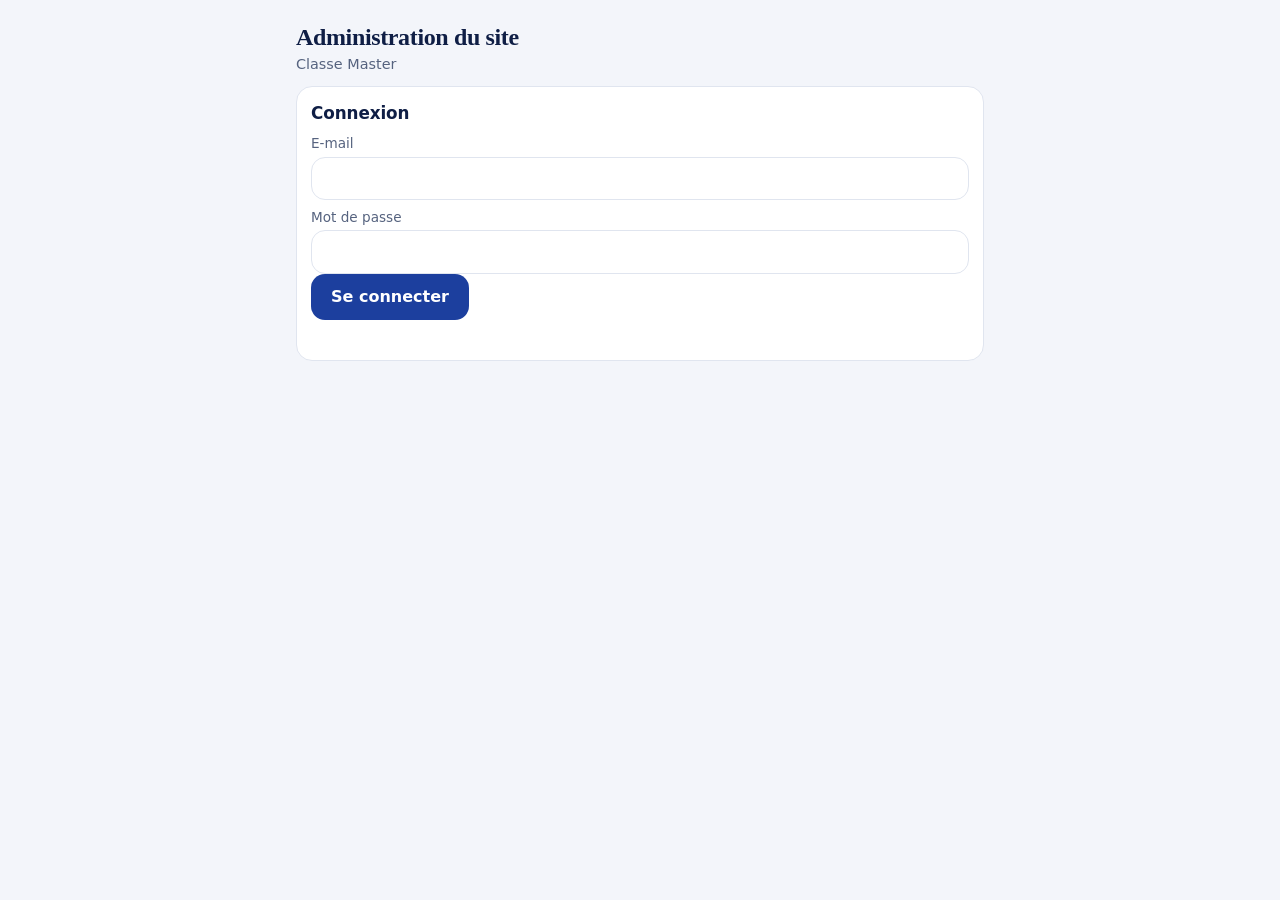
==== commit 0ebd68a0: "Add files via upload" ====
--- a/admin.html
+++ b/admin.html
@@ -111,13 +111,13 @@
       load();
     },function(){login("Pas d’internet.");});
   }
-  function load(){
+  function load(note){
     sb.rpc("sa_etablissements",{p_statut:null}).then(function(r){
       if(r.error){L=[];U=null;main("Échec : "+frErr(r.error));return;}
       L=Array.isArray(r.data)?r.data:[];
       sb.rpc("sa_usage").then(function(u){U=(u.error||!u.data)?null:u.data;},function(){U=null;}).then(function(){
         return sb.rpc("sa_contact_liste",{p_statut:null}).then(function(c){C=(c.error||!Array.isArray(c.data))?null:c.data;},function(){C=null;});
-      }).then(function(){main("");});
+      }).then(function(){main(note||"");});
     },function(){L=[];U=null;C=null;main("Pas d’internet.");});
   }
   function cnt(st){return(L||[]).filter(function(x){return!st||x.statut===st;}).length;}
@@ -132,7 +132,7 @@
     if(r.error)return frErr(r.error);
     var e=r.data&&r.data.err;
     return({unknown_user:"aucun compte avec cette adresse (la personne doit d’abord créer son compte dans l’application)",bad_email:"adresse e-mail invalide",
-      not_valid:"seul un établissement validé a un code d’accès",not_found:"établissement introuvable : actualisez",not_allowed:"action réservée à l’administrateur du site",bad_input:"message vide ou trop long (2 000 caractères au plus)"})[e]||"action impossible (actualisez)";}
+      not_valid:"seul un établissement validé a un code d’accès",not_deletable:"seul un établissement suspendu ou refusé peut être supprimé",bad_name:"le nom saisi ne correspond pas",not_found:"établissement introuvable : actualisez",not_allowed:"action réservée à l’administrateur du site",bad_input:"message vide ou trop long (2 000 caractères au plus)"})[e]||"action impossible (actualisez)";}
   var LAB={valide:"Validé",refuse:"Refusé",suspendu:"Suspendu",en_attente:"En attente"};
   function row(x,dup){
     var st=x.statut,lab=LAB[st]||"En attente",ue=um()[x.id],
@@ -140,9 +140,9 @@
         d=fd(x.cree),dec=x.decide_le?fd(x.decide_le):"",
         btn="";
     if(st==="en_attente")btn='<button class="btn" data-sav="'+esc(x.id)+'">Valider</button><button class="btn ghost" data-sar="'+esc(x.id)+'">Refuser</button>';
-    else if(st==="refuse")btn='<button class="btn" data-sav="'+esc(x.id)+'">Valider</button>';
+    else if(st==="refuse")btn='<button class="btn" data-sav="'+esc(x.id)+'">Valider</button><button class="btn warn" data-sdel="'+esc(x.id)+'">Supprimer</button>';
     else if(st==="valide")btn='<button class="btn warn" data-sas="'+esc(x.id)+'">Suspendre</button><button class="btn ghost" data-snc="'+esc(x.id)+'">Nouveau code</button><button class="btn ghost" data-sch="'+esc(x.id)+'">Changer de chef</button>';
-    else if(st==="suspendu")btn='<button class="btn" data-sav="'+esc(x.id)+'">Réactiver</button><button class="btn ghost" data-sch="'+esc(x.id)+'">Changer de chef</button>';
+    else if(st==="suspendu")btn='<button class="btn" data-sav="'+esc(x.id)+'">Réactiver</button><button class="btn ghost" data-sch="'+esc(x.id)+'">Changer de chef</button><button class="btn warn" data-sdel="'+esc(x.id)+'">Supprimer</button>';
     return'<div class="card"><div style="display:flex;justify-content:space-between;gap:8px;align-items:flex-start"><div style="min-width:0"><b>'+esc(x.nom)+'</b>'+(x.ville?" · "+esc(x.ville):"")+'</div><span class="sub" style="margin:0;white-space:nowrap"><b>'+lab+'</b></span></div>'+
       (dup?'<p class="sub" style="margin:6px 0 0;color:var(--a)"><b>Doublon possible</b> : un autre établissement porte le même nom dans la même ville.</p>':"")+
       '<p class="sub" style="margin:6px 0 0">Responsable'+((x.chefs||[]).length>1?"s":"")+" : "+chefs+'</p>'+
@@ -244,6 +244,25 @@
       },function(){busy=false;say("Pas d’internet.");});
       return;
     }
+    if(b.dataset.sdel){
+      if(busy)return;
+      var did=b.dataset.sdel;busy=true;
+      sb.rpc("sa_apercu_suppression",{p_etab:did}).then(function(a){
+        busy=false;var d=a.data||{};
+        if(a.error){say("Suppression indisponible : exécutez supabase/suppression-v78.sql dans Supabase.");return;}
+        if(d.ok===false){say("Échec : "+(({not_deletable:"seul un établissement suspendu ou refusé peut être supprimé",not_found:"établissement introuvable : actualisez",not_allowed:"action réservée à l’administrateur du site"})[d.err]||"action impossible")+".");return;}
+        var nm=prompt("SUPPRESSION DÉFINITIVE de « "+d.nom+" ».\n\nSeront effacés : "+d.eleves+" dossier"+(d.eleves>1?"s":"")+" d’élève"+(d.eleves>1?"s":"")+" (et leurs liens famille), "+d.membres+" membre"+(d.membres>1?"s":"")+", les messages et le journal. Les enseignants et le chef devront choisir un nouvel établissement. Les classes gardées dans leur application restent.\n\nPour confirmer, retapez le nom exact de l’établissement :","");
+        if(nm===null)return;
+        if(nm.trim().toLowerCase()!==String(d.nom).trim().toLowerCase()){say("Le nom ne correspond pas : rien n’a été supprimé.");return;}
+        busy=true;
+        sb.rpc("sa_supprimer_etablissement",{p_etab:did,p_nom:nm}).then(function(r){
+          busy=false;
+          if(r.error||(r.data&&r.data.ok===false)){say("Échec : "+(r.error?frErr(r.error):(({bad_name:"le nom saisi ne correspond pas",not_deletable:"seul un établissement suspendu ou refusé peut être supprimé"})[(r.data||{}).err]||"action impossible : actualisez")+"."));return;}
+          load("Établissement supprimé ("+((r.data||{}).eleves||0)+" dossier(s) d’élève effacé(s)).");
+        },function(){busy=false;say("Pas d’internet.");});
+      },function(){busy=false;say("Pas d’internet.");});
+      return;
+    }
     if(b.dataset.sav||b.dataset.sar||b.dataset.sas){
       if(busy)return;
       var id=b.dataset.sav||b.dataset.sar||b.dataset.sas,x=(L||[]).filter(function(e){return e.id===id;})[0],cur=x?x.statut:"",st,mot="";
--- a/css/carnet.css
+++ b/css/carnet.css
@@ -0,0 +1,65 @@
+/* Classe Master v62 — « Carnet d'appel »
+   Encre marine, les stylos du professeur (rouge de correction, surligneur jaune, craie verte) et un papier froid.
+   Fichier partagé par l'application, la page Administration et l'espace parents : couleurs, titres, cartes, boutons, champs. */
+:root{
+  --bg:#F3F5FA;--surface:#FFFFFF;--ink:#0F1E45;--mute:#56637F;--line:#E0E5EF;
+  --accent:#1C3F9E;--soft:#E8EDFA;--on-accent:#FFFFFF;
+  --p:#14794E;--pbg:#DDF3E8;--on-p:#FFFFFF;           /* craie verte : présent */
+  --a:#C62A41;--abg:#FCE4E8;--on-a:#FFFFFF;           /* stylo rouge : absent */
+  --r:#7A5800;--rbg:#FFF1B8;                          /* surligneur : retard */
+  --hi:#FFD23F;--on-hi:#2B2100;
+  --hero:#14275C;
+  --shadow:0 1px 2px rgba(15,30,69,.05),0 10px 26px -14px rgba(15,30,69,.28);
+  --serif:"Fraunces","Iowan Old Style","Charter","Georgia","Noto Serif",serif;
+  --rs:12px;--rm:16px;--rl:24px;
+}
+@media (prefers-color-scheme:dark){:root:not([data-theme="light"]){
+  --bg:#0A1020;--surface:#121A33;--ink:#EAF0FF;--mute:#9AA8C7;--line:#222D4A;
+  --accent:#9DB6FF;--soft:#1A2548;--on-accent:#0A1020;
+  --p:#5BD39A;--pbg:#12392B;--on-p:#06281B;
+  --a:#FF8A98;--abg:#3F1D27;--on-a:#2A0A10;
+  --r:#FFD76A;--rbg:#3D3210;
+  --hi:#FFD23F;--on-hi:#2B2100;--hero:#101B40;
+  --shadow:0 1px 2px rgba(0,0,0,.3),0 10px 26px -14px rgba(0,0,0,.6);
+}}
+:root[data-theme="dark"]{
+  --bg:#0A1020;--surface:#121A33;--ink:#EAF0FF;--mute:#9AA8C7;--line:#222D4A;
+  --accent:#9DB6FF;--soft:#1A2548;--on-accent:#0A1020;
+  --p:#5BD39A;--pbg:#12392B;--on-p:#06281B;
+  --a:#FF8A98;--abg:#3F1D27;--on-a:#2A0A10;
+  --r:#FFD76A;--rbg:#3D3210;
+  --hi:#FFD23F;--on-hi:#2B2100;--hero:#101B40;
+  --shadow:0 1px 2px rgba(0,0,0,.3),0 10px 26px -14px rgba(0,0,0,.6);
+}
+
+html{-webkit-font-smoothing:antialiased;text-size-adjust:100%}
+body{background:var(--bg);color:var(--ink)}
+
+/* Titres : un serif chaleureux (carnet), le reste en sans-serif lisible */
+h1{font-family:var(--serif);font-weight:700;letter-spacing:-.015em;line-height:1.15;text-transform:none}
+h1::first-letter{text-transform:uppercase}
+h2{letter-spacing:-.005em}
+
+/* Cartes : filet fin, sans ombre lourde */
+.card{background:var(--surface);border:1px solid var(--line);border-radius:var(--rm);box-shadow:none}
+
+/* Boutons */
+.btn{background:var(--accent);color:var(--on-accent);border:0;border-radius:14px;min-height:46px;padding:11px 20px;font-weight:700;box-shadow:none;transition:transform .12s ease,background .12s ease,opacity .12s ease}
+.btn:active{transform:scale(.97)}
+.btn:disabled{opacity:.55}
+.btn.ghost{background:var(--soft);color:var(--accent);border:0}
+
+/* Champs */
+select,input[type=date],input[type=text],input[type=number],input[type=password],input[type=search],input[type=email],textarea{
+  background:var(--surface);color:var(--ink);border:1.5px solid var(--line);border-radius:14px;transition:border-color .12s ease,box-shadow .12s ease}
+select:focus,input:focus,textarea:focus{outline:0;border-color:var(--accent);box-shadow:0 0 0 3px color-mix(in srgb,var(--accent) 22%,transparent)}
+select{-webkit-appearance:none;appearance:none;padding-right:40px;
+  background-image:url("data:image/svg+xml;utf8,<svg xmlns='http://www.w3.org/2000/svg' width='16' height='16' viewBox='0 0 24 24' fill='none' stroke='%2356637F' stroke-width='2.4' stroke-linecap='round' stroke-linejoin='round'><path d='m6 9 6 6 6-6'/></svg>");
+  background-repeat:no-repeat;background-position:right 14px center}
+:root[data-theme="dark"] select{background-image:url("data:image/svg+xml;utf8,<svg xmlns='http://www.w3.org/2000/svg' width='16' height='16' viewBox='0 0 24 24' fill='none' stroke='%239AA8C7' stroke-width='2.4' stroke-linecap='round' stroke-linejoin='round'><path d='m6 9 6 6 6-6'/></svg>")}
+@media (prefers-color-scheme:dark){:root:not([data-theme="light"]) select{background-image:url("data:image/svg+xml;utf8,<svg xmlns='http://www.w3.org/2000/svg' width='16' height='16' viewBox='0 0 24 24' fill='none' stroke='%239AA8C7' stroke-width='2.4' stroke-linecap='round' stroke-linejoin='round'><path d='m6 9 6 6 6-6'/></svg>")}}
+:focus-visible{outline:3px solid var(--accent);outline-offset:2px}
+input[type=checkbox],input[type=radio]{accent-color:var(--accent)}
+/* En-têtes à boutons (page Administration) : boutons compacts, retour à la ligne propre */
+.top{flex-wrap:wrap}
+.top .btn{min-height:38px;padding:8px 14px;font-size:.88rem}
